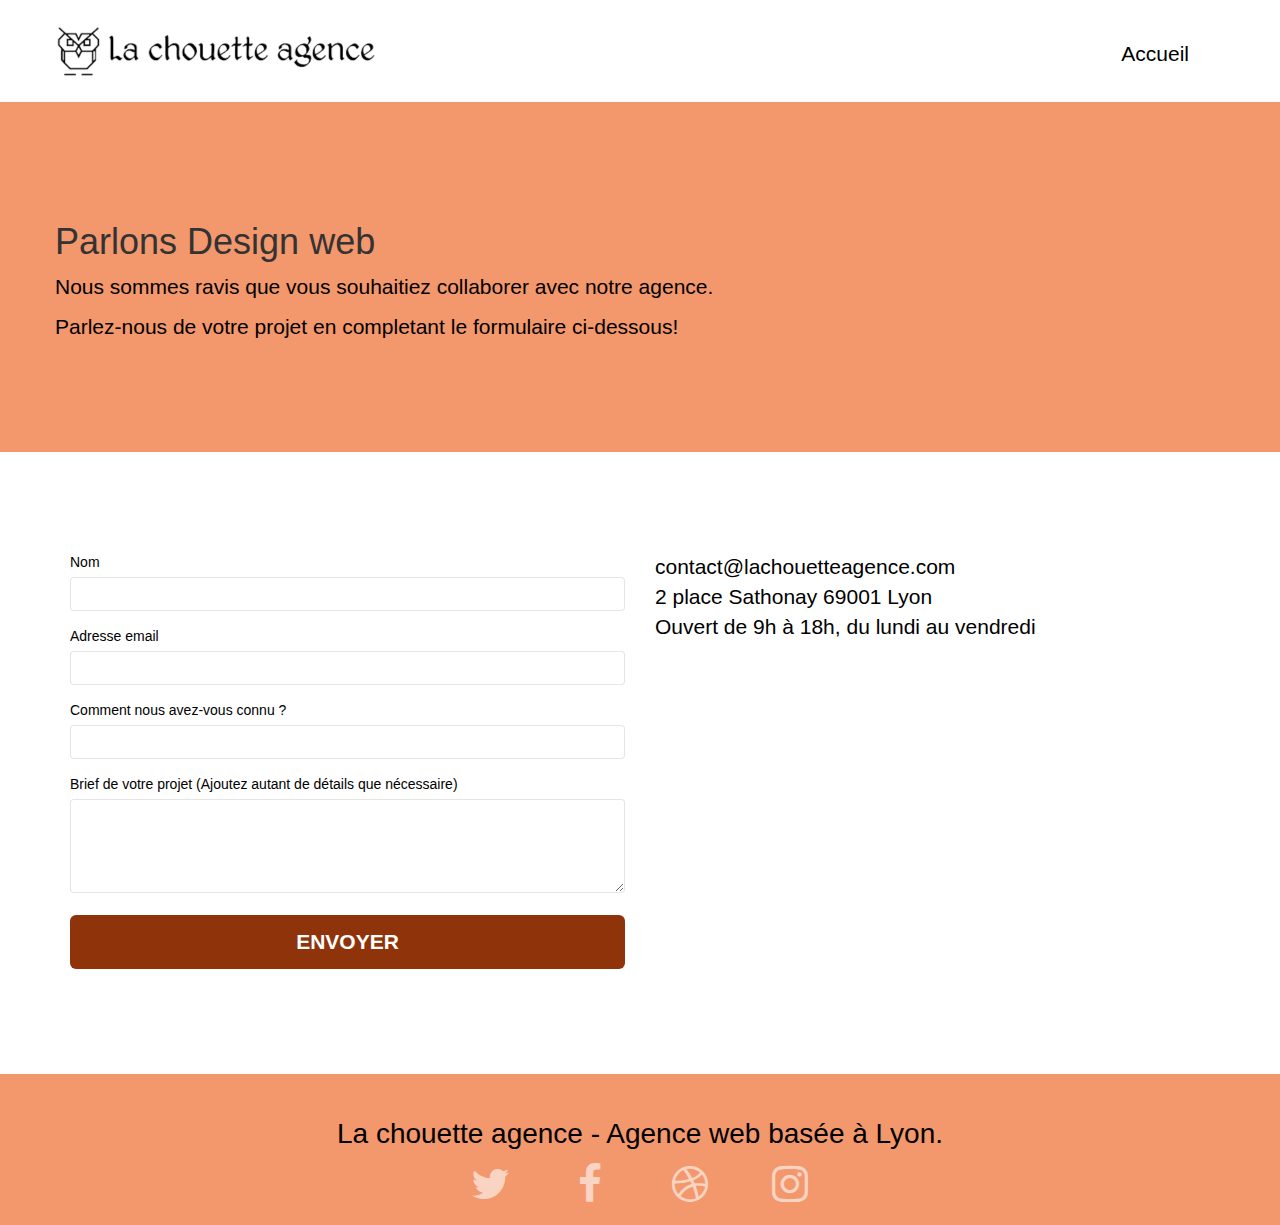
==== contact.html @ a46924e6 "probleme modal ne s'affiche pas" ====
<!doctype html>
<html lang="fr">
	<head>
		<meta charset="utf-8">
		<meta name="description" content="Page contact de la chouette agence">
		<meta name="viewport" content="width=device-width, initial-scale=1.0, viewport-fit=cover">
		<link rel="shortcut icon" type="image/png" href="favicon.jpg">		
		<link rel="stylesheet" type="text/css" href="./css/bootstrap.css">
		<link rel="stylesheet" type="text/css" href="style.css">
		<link rel="stylesheet" type="text/css" href="./css/font-awesome.css">
		<link rel="stylesheet" type="text/css" href="./css/et-line.css">
		<title>Contact</title>	
	<!-- Analytics -->	
	<!-- Analytics END -->	
	</head>
	<body>
	<!-- Principal conteneur -->
		<main class="page-container">
	<!-- bloc-0 -->
			<header class="bloc bgc-white l-bloc " id="bloc-0">
				<div class="container bloc-sm">
					<nav class="navbar row">
						<div class="navbar-header">
							<div class="logo_nav">
								<img class="logo_entete" src="img/la-chouette-agence.webp" alt="logo d'en-tête la chouette agence"/>
							</div>
							<button id="nav-toggle" type="button" class="ui-navbar-toggle navbar-toggle" data-toggle="collapse" data-target=".navbar-1">
								<span class="sr-only">Toggle navigation</span><span class="icon-bar"></span><span class="icon-bar"></span><span class="icon-bar"></span>
							</button>
						</div>
						<div class="collapse navbar-collapse navbar-1 special-dropdown-nav">
							<ul class="site-navigation nav navbar-nav">
								<li>
									<a href="index.html">Accueil</a>
								</li>
							</ul>
						</div>
						</div>
					</nav>
				</div>
			</header>
	<!-- bloc-0 END -->

	<!-- bloc-6 -->
			<div class="bloc bgc-atomic-tangerine" id="bloc-6">
				<div class="container bloc-lg">
					<h1>Parlons Design web</h1>
					<p>Nous sommes ravis que vous souhaitiez collaborer avec notre agence.</p>
					<p>Parlez-nous de votre projet en completant le formulaire ci-dessous!</p>
				</div>
			</div>
	<!-- bloc-6 END -->

	<!-- bloc-7 -->
			<div class="bloc bgc-white l-bloc" id="bloc-7">
				<div class="container bloc-lg">
					<div class="row">
						<div class="col-sm-6">
							<form id="form_1" novalidate success-msg="Your message has been sent." fail-msg="Sorry it seems that our mail server is not responding, Sorry for the inconvenience!">
								<div class="form-group">
									<label for="name">
										Nom
									</label>
									<input id="name" class="form-control" required />
								</div>
								<div class="form-group">
									<label for="email">
										Adresse email
									</label>
									<input id="email" class="form-control" type="email" required />
								</div>
								<div class="form-group">
									<label for="input_504">
										Comment nous avez-vous connu ?
									</label>
									<input class="form-control" type="text" required id="input_504" />
								</div>
								<div class="form-group">
									<label for="message">
										Brief de votre projet (Ajoutez autant de détails que nécessaire)<br>
									</label><textarea id="message" class="form-control" rows="4" cols="50" required></textarea>
								</div> 
								<button class="bloc-button btn btn-lg btn-block cta-hero btn-atomic-tangerine" type="submit">
									Envoyer
								</button>
							</form>
						</div>
						<div class="col-sm-6">
							<p>contact@lachouetteagence.com <br>
							2 place Sathonay 69001 Lyon <br>
							Ouvert de 9h à 18h, du lundi au vendredi</p>
						</div>
					</div>
				</div>
			</div>
	<!-- bloc-7 END -->
		</main>

	<!-- Footer - bloc-8 -->
	<div class="bloc bgc-atomic-tangerine d-bloc" id="bloc-8">
		<div class="container bloc-sm">
			<div class="row">
				<div class="col-sm-12">
					<h2 class="text-center ">
						La chouette agence - Agence web basée à Lyon.<br>
					</h2>
					<div class="row row-no-gutters social">
						<div class="col-sm-3">
							<div class="text-center">
								<a class="social" href="#" aria-label="twitter"><span class="fa fa-twitter icon-md fa-3x"></span></a>
							</div>
						</div>
						<div class="col-sm-3">
							<div class="text-center">
								<a class="social" href="#" aria-label="facebook"><span class="fa fa-facebook icon-md fa-3x"></span></a>
							</div>
						</div>
						<div class="col-sm-3">
							<div class="text-center">
								<a class="social" href="#" aria-label="dribbble"><span class="fa fa-dribbble icon-md fa-3x"></span></a>
							</div>
						</div>
						<div class="col-sm-3">
							<div class="text-center">
								<a class="social" href="#" aria-label="instagram"><span class="fa fa-instagram icon-md fa-3x"></span></a>
							</div>
						</div>
					</div>
				</div>
			</div>
		</div>
	</div>
	<!-- Footer - bloc-8 END -->

	</div>
	<!-- Principal conteneur END -->
	<script src="https://cdn.jsdelivr.net/npm/bootstrap@5.1.1/dist/js/bootstrap.bundle.min.js" integrity="sha384-/bQdsTh/da6pkI1MST/rWKFNjaCP5gBSY4sEBT38Q/9RBh9AH40zEOg7Hlq2THRZ" crossorigin="anonymous" defer></script>
	<script src="./js/blocs.js" defer></script>
	<script src="./js/jquery.touchSwipe.js" defer></script>
	<script src="./js/gmaps.js" defer></script>
	<script src="https://code.jquery.com/jquery-3.6.0.min.js"></script>
	</body>
</html>
---- style.css ----
body {
    margin: 0;
    padding: 0;
    background: #FFF;
    overflow-x: hidden;
    -webkit-font-smoothing: antialiased;
    -moz-osx-font-smoothing: grayscale;
}

a,
button {
    transition: all .3s ease-in-out;
    outline: none!important;
}

a:hover {
    text-decoration: none;
    cursor: pointer;
}

.bloc {
    width: 100%;
    clear: both;
    background-position: center;
    padding: 0 50px;
    -webkit-background-size: cover;
    -moz-background-size: cover;
    -o-background-size: cover;
    background-size: cover;
    background-attachment: fixed;
    position: relative;
}

.bloc .container {
    padding-left: 0;
    padding-right: 0;
}

.bloc-lg {
    padding: 100px 50px;
}

.bloc-md {
    padding: 50px;
}

.bloc-sm {
    padding: 20px 50px;
}

.bg-center,
.bg-l-edge,
.bg-r-edge,
.bg-t-edge,
.bg-b-edge,
.bg-tl-edge,
.bg-bl-edge,
.bg-tr-edge,
.bg-br-edge,
.bg-repeat {
    -webkit-background-size: cover!important;
    -moz-background-size: cover!important;
    -o-background-size: cover!important;
    background-size: cover!important;
}

.b-parallax {
    background-attachment: fixed;
}



.d-bloc .a-btn,
.d-bloc .navbar a,
.d-bloc .navbar-brand,
.d-bloc a .icon-sm,
.d-bloc a .icon-md,
.d-bloc a .icon-lg,
.d-bloc a .icon-xl,
.d-bloc h1 a,
.d-bloc h2 a,
.d-bloc h3 a,
.d-bloc h4 a,
.d-bloc h5 a,
.d-bloc h6 a,
.d-bloc p a {
    color: rgba(255, 255, 255, .6);
}

.d-bloc .a-btn:hover,
.d-bloc .navbar a:hover,
.d-bloc .navbar-brand:hover,
.d-bloc a:hover .icon-sm,
.d-bloc a:hover .icon-md,
.d-bloc a:hover .icon-lg,
.d-bloc a:hover .icon-xl,
.d-bloc h1 a:hover,
.d-bloc h2 a:hover,
.d-bloc h3 a:hover,
.d-bloc h4 a:hover,
.d-bloc h5 a:hover,
.d-bloc h6 a:hover,
.d-bloc p a:hover {
    color: rgba(255, 255, 255, 1);
}

.d-bloc .navbar-toggle .icon-bar {
    background: rgba(255, 255, 255, 1);
}

.d-bloc .btn-wire,
.d-bloc .btn-wire:hover {
    color: rgba(255, 255, 255, 1);
    border-color: rgba(255, 255, 255, 1);
}

.d-bloc .panel {
    color: rgba(0, 0, 0);
}

.d-bloc .panel button:hover {
    color: rgba(0, 0, 0, .7);
}

.d-bloc .panel icon {
    border-color: rgba(0, 0, 0);
}

.d-bloc .panel .divider-h span {
    border-color: rgba(0, 0, 0, .1);
}

.d-bloc .panel .a-btn {
    color: rgba(0, 0, 0);
}

.d-bloc .panel .a-btn:hover {
    color: rgba(0, 0, 0, 1);
}

.d-bloc .panel .btn-wire,
.d-bloc .panel .btn-wire:hover {
    color: rgba(0, 0, 0);
    border-color: rgba(0, 0, 0);
}

.d-bloc .panel,
.l-bloc {
    color: rgba(0, 0, 0);
}

.d-bloc .panel button:hover,
.l-bloc button:hover {
    color: rgba(0, 0, 0, .7);
}

.l-bloc .icon-round,
.l-bloc .icon-square,
.l-bloc .icon-rounded,
.l-bloc .icon-semi-rounded-a,
.l-bloc .icon-semi-rounded-b {
    border-color: rgba(0, 0, 0);
}

.d-bloc .panel .divider-h span,
.l-bloc .divider-h span {
    border-color: rgba(0, 0, 0);
}

.d-bloc .panel .a-btn,
.l-bloc .a-btn,
.l-bloc .navbar a,
.l-bloc .navbar-brand,
.l-bloc a .icon-sm,
.l-bloc a .icon-md,
.l-bloc a .icon-lg,
.l-bloc a .icon-xl,
.l-bloc h1 a,
.l-bloc h2 a,
.l-bloc h3 a,
.l-bloc h4 a,
.l-bloc h5 a,
.l-bloc h6 a,
.l-bloc p a {
    color: rgba(0, 0, 0);
}

.d-bloc .panel .a-btn:hover,
.l-bloc .a-btn:hover,
.l-bloc .navbar a:hover,
.l-bloc .navbar-brand:hover,
.l-bloc a:hover .icon-sm,
.l-bloc a:hover .icon-md,
.l-bloc a:hover .icon-lg,
.l-bloc a:hover .icon-xl,
.l-bloc h1 a:hover,
.l-bloc h2 a:hover,
.l-bloc h3 a:hover,
.l-bloc h4 a:hover,
.l-bloc h5 a:hover,
.l-bloc h6 a:hover,
.l-bloc p a:hover {
    color: rgba(0, 0, 0, 1);
}

.l-bloc .navbar-toggle .icon-bar {
    color: rgba(0, 0, 0);
}



.voffset {
    margin-top: 30px;
}

.voffset-lg {
    margin-top: 80px;
}

.row-no-gutters {
    margin-right: 0;
    margin-left: 0;
}



#bloc-1-hero h1 {
    font-size: 3em;
}

.navbar {
    margin-bottom: 0;
    z-index: 1;
}

.navbar-brand {
    height: auto;
    padding: 3px 15px;
    font-size: 25px;
    font-weight: normal;
    font-weight: 600;
}

.navbar-brand img {
    max-height: 200px;
}

.navbar-brand img[src$=svg] {
    min-width: 100px;
}

.nav-center .navbar-brand img {
    margin: 0;
}

.navbar .nav {
    padding-top: 2px;
    float: right;
    z-index: 1;
}

.nav > li {
    float: left;
    margin-top: 4px;
    font-size: 1.5em;
}

.navbar-nav .open .dropdown-menu > li > a {
    text-align: inherit;
}

.nav > li a:hover,
.nav > li a:focus {
    background: transparent;
}

.navbar-toggle {
    margin: 10px 10px 0 0;
    border: 0px;
}

.navbar-toggle:hover {
    background: transparent!important;
}

.navbar-toggle .icon-bar {
    background-color: rgba(0, 0, 0, .5);
    width: 26px;
}

.nav-invert .navbar .nav {
    float: left;
}

.nav-invert .navbar-header,
.nav-invert .navbar-brand {
    float: right;
    position: relative;
    z-index: 2;
}

@media (min-width: 768px) {
    .site-navigation {
        position: absolute;
        top: 50%;
        right: 20px;
        transform: translate(0, -50%);
        -webkit-transform: translateY(-50%);
    }
    .nav > li .dropdown-menu a,
    .nav > li .dropdown-menu a:hover {
        color: #484848;
    }
    .nav-invert .site-navigation {
        left: 0;
        right: 0;
    }
    .nav-center {
        text-align: center;
    }
    .nav-center .navbar-header {
        width: 100%;
    }
    .nav-center .navbar-header,
    .nav-center .navbar-brand,
    .nav-center .nav > li {
        float: none;
        display: inline-block;
    }
    .nav-center .site-navigation {
        position: relative;
        width: 100%;
        right: 0;
        margin-right: 0px;
        margin-top: 20px;
    }
    .nav-center.mini-nav .navbar-toggle {
        float: none;
        margin: 10px auto 0;
    }
}

.nav > li > .dropdown a {
    background: none!important;
    display: block;
    padding: 14px 15px;
}

nav .caret {
    margin: 0 5px;
}

.dropdown-menu .dropdown-menu {
    top: -8px;
    left: 100%;
}

.dropdown-menu .dropmenu-flow-right {
    top: 100%;
    left: 0;
    margin-left: -1px;
    border-top-left-radius: 0;
    border-top-right-radius: 0;
}

.dropdown-menu .dropdown span {
    border: 4px solid black;
    border-top-color: transparent;
    border-right-color: transparent;
    border-bottom-color: transparent;
    margin: 6px -5px 0 0!important;
    float: right;
}

.mg-md {
    margin-top: 10px;
    margin-bottom: 20px;
}

.mg-lg {
    margin-top: 10px;
    margin-bottom: 40px;
}

.btn {
    margin: 0 5px 5px 0;
}

.btn.pull-right {
    margin: 0 0 5px 5px;
}

.btn-d,
.btn-d:hover,
.btn-d:focus {
    color: #FFF;
    background: rgba(0, 0, 0, .3);
}

button {
    outline: none!important;
}

.btn-rd {
    border-radius: 40px;
}

.btn-clean {
    border: 1px solid rgba(0, 0, 0, .08);
    border-bottom-color: rgba(0, 0, 0, .1);
    text-shadow: 0 1px 0 rgba(0, 0, 1, .1);
    box-shadow: 0 1px 3px rgba(0, 0, 1, .25), inset 0 1px 0 0 rgba(255, 255, 255, .15);
}



.icon-lg {
    font-size: 60px!important;
}

.sm-shadow {
    text-shadow: 0 1px 2px rgba(0, 0, 0, .3);
}

.panel-sq,
.panel-sq .panel-heading,
.panel-sq .panel-footer {
    border-radius: 0;
}

.panel-rd {
    border-radius: 30px;
}

.panel-rd .panel-heading {
    border-radius: 29px 29px 0 0;
}

.panel-rd .panel-footer {
    border-radius: 0 0 29px 29px;
}

.form-control {
    border-color: rgba(0, 0, 0, .1);
    box-shadow: none;
}

.scrollToTop {
    width: 40px;
    height: 40px;
    position: fixed;
    bottom: 20px;
    right: 20px;
    opacity: 0;
    z-index: 500;
    transition: all .3s ease-in-out;
}

.scrollToTop span {
    margin-top: 6px;
}

.showScrollTop {
    font-size: 14px;
    opacity: 1;
}

a[data-lightbox] {
    position: relative;
    display: block;
    text-align: center;
}

a[data-lightbox]:hover::before {
    content: "+";
    font-family: "HelveticaNeue-Light", "Helvetica Neue Light", "Helvetica Neue", Helvetica, Arial;
    font-size: 32px;
    width: 50px;
    height: 50px;
    margin-left: -25px;
    border-radius: 50%;
    background: rgba(0, 0, 0, .6);
    color: #FFF;
    font-weight: 100;
    z-index: 1;
    position: absolute;
    top: 50%;
    transform: translateY(-50%);
    -webkit-transform: translateY(-50%);
}

a[data-lightbox]:hover img {
    opacity: 0.6;
    -webkit-animation-fill-mode: none;
    animation-fill-mode: none;
}

#lightbox-modal {
    display: flex;
    align-items: center;
}

#lightbox-modal .modal-dialog {
    width: 90%;
    max-width: 900px;
    margin: 0 auto 0;
}

#lightbox-modal .modal-dialog img {
    max-height: 90vh;
    margin: 0 auto;
}

.lightbox-caption {
    padding: 20px;
    color: #FFF;
    background: rgba(0, 0, 0, .5);
    position: absolute;
    left: 15px;
    right: 15px;
    bottom: 5px;
}

.close-lightbox {
    color: #FFF;
    font-size: 30px;
    position: absolute;
    top: 20px;
    right: 20px;
    z-index: 20;
    background: rgba(0, 0, 0, .5);
    border: none;
    line-height: 30px;
    padding: 0 9px 5px;
    opacity: 0.3;
}

.close-lightbox:hover,
.next-lightbox:hover,
.prev-lightbox:hover {
    opacity: 1.0;
    color: #FFF;
}

.next-lightbox,
.prev-lightbox {
    font-size: 20px;
    color: rgba(255, 255, 255, .9);
    background: rgba(0, 0, 0, .5);
    transition: all .2s ease-in-out;
    position: absolute;
    top: 45%;
    z-index: 1;
    opacity: 0.4;
}

.next-lightbox {
    padding: 6px 8px 1px 13px;
    right: 25px;
}

.prev-lightbox {
    padding: 6px 13px 1px 10px;
    left: 25px;
}

.snapshot-lb .modal-body {
    padding-bottom: 45px;
}

.snapshot-lb .lightbox-caption {
    padding: 0;
    color: rgba(0, 0, 0, .5);
    background: none;
}

h1,
h2,
h3,
h4,
h5,
h6,
p,
label,
.btn,
a {
    font-family: "helvetica";
    font-weight: 400;
    color: #000000!important;
}

.container {
    max-width: 100%;
}

.hero-bloc-text {
    font-size: 38px;
}

.hero-bloc-text-sub {
    font-size: 36px;
}

.statement-bloc-text {
    line-height: 26px;
    font-style: italic;
    font-size: 20px;
    text-align: center;
    font-weight: lighter;

    margin: auto auto auto auto;
}

p {
    font-size: 1.5em;
}

.tight-width-whitespace {
    max-width: 600px;
    margin: auto auto auto auto;
}

.h1 {
    font-size: 3em;
    font-family: "helvetica";
}

.cta-hero {
    margin-top: 22px;
    color: #FFFFFF!important;
    text-transform: uppercase;
    padding: 12px 28px 12px 28px;
    font-size: 1.5em;
    font-weight: 700;
}

.social {
    max-width: 400px;
    margin: auto auto auto auto;
}

h2 {
    font-size: 2em;
    line-height: 1.4em;
}

h3 {
    font-size: 1.7em;
    text-transform: uppercase;
    font-weight: 700;
    color: #333333!important;
}

.med-width-whitespace {
    max-width: 800px;
    margin: auto auto auto auto;
    box-shadow: 0px 0px 0px #000000;
}

h1 {
    color: #333333!important;
}

h4 {
    color: #333333!important;
}

.icons {
    margin-bottom: 14px;
    margin-top: 24px;
}

.white {
    color: #FFFFFF!important;
}

.portfolio-thumb {
    margin-bottom: 24px;
}

.portfolio-row {
    margin-bottom: 44px;
    margin-top: 50px;
}

.avatar {
    box-shadow: 0px 4px 9px rgba(0, 0, 0, 0.3);
}

.black-background {
    background-color: #161d31ab;
    padding: 40px 40px 40px 40px;
}

.bold-link {
    font-weight: 900;
    text-decoration: underline!important;
}

.bgc-white {
    background-color: #FFFFFF;
}

.bgc-dark-slate-blue {
    background-color: #364577;
}

.bgc-atomic-tangerine {
    background-color: #F3976C;
}

.tc-white {
    color: #F3976C!important;
}

.btn-atomic-tangerine {
    background: #8F340A;
    color: #FFFFFF!important;
}

.btn-atomic-tangerine:hover {
    background: #c27956!important;
    color: #FFFFFF!important;
}

.ltc-white {
    color: #FFFFFF!important;
}

.ltc-white:hover {
    color: #cccccc!important;
}

.ltc-atomic-tangerine {
    color: #F3976C!important;
}

.ltc-atomic-tangerine:hover {
    color: #c27956!important;
}

.icon-dark-slate-blue {
    color: #364577!important;
    border-color: #364577!important;
}

.bg-banniere {
    background-image: url("img/banniere.webp");
}

.bg-presentation {
    background-image: url("img/presentation.webp");
}

@media (max-width: 1024px) {
    .bloc {
        padding-left: 20px;
        padding-right: 20px;
    }
    .bloc.full-width-bloc,
    .bloc-tile-2.full-width-bloc .container,
    .bloc-tile-3.full-width-bloc .container,
    .bloc-tile-4.full-width-bloc .container {
        padding-left: 0;
        padding-right: 0;
    }
}

@media (max-width: 992px) and (min-width: 768px) {
    .navbar .nav {
        max-width: 80%
    }
    .nav-center.navbar .nav {
        max-width: 100%
    }
}

@media only screen and (min-width: 768px) and (max-width: 1024px) and (orientation: landscape) {
    .b-parallax {
        background-attachment: fixed;
    }
}

@media only screen and (min-width: 1024px) and (max-width: 1366px) and (-webkit-min-device-pixel-ratio: 1.5) {
    .b-parallax {
        background-attachment: fixed;
    }
}

@media (max-width: 991px) {
    .container {
        width: 100%;
    }
    .b-parallax {
        background-attachment: fixed;
    }

    .bloc-group,
    .bloc-group .bloc {
        display: block;
        width: 100%;
    }
    .bloc-fill-screen .fill-bloc-top-edge,
    .bloc-fill-screen .fill-bloc-bottom-edge {
        padding: 0 0;
    }
}

@media (max-width: 767px) {
    .page-container {
        overflow-x: hidden;
        position: relative;
    }
    h1,
    h2,
    h3,
    h4,
    h5,
    h6,
    p,
    #disqus_thread {
        padding-left: 10px!important;
        padding-right: 10px!important;
    }
    .b-parallax {
        background-attachment: scroll;
    }
    .navbar .nav {
        padding-top: 0;
        border-top: 1px solid rgba(0, 0, 0, .2);
        float: none!important;
    }
    .navbar.row {
        margin-left: 0;
        margin-right: 0;
    }
    .site-navigation {
        position: inherit;
        transform: none;
        -webkit-transform: none;
        -ms-transform: none;
    }
    .nav > li {
        margin-top: 0;
        border-bottom: 1px solid rgba(0, 0, 0, .1);
        background: rgba(0, 0, 0, .05);
        text-align: left;
        padding-left: 15px;
        width: 100%;
    }
    .nav > li:hover {
        background: rgba(0, 0, 0, .08);
    }
    .dropdown .dropdown a .caret {
        float: none;
        margin: 5px 0 0 10px!important;
        border: 4px solid black;
        border-bottom-color: transparent;
        border-right-color: transparent;
        border-left-color: transparent;
    }
    #hero-bloc .navbar .nav {
        background: rgba(0, 0, 0, .8);
    }
    #hero-bloc .navbar .nav a {
        color: rgba(255, 255, 255, .6);
    }

    .navbar-collapse {
        padding: 0;
        overflow-x: hidden;
        -webkit-box-shadow: none;
        box-shadow: none;
    }
    .navbar-brand img {
        max-height: 40px;
        width: auto;
    }
    .nav-invert .navbar-header {
        float: none;
        width: 100%;
    }
    .nav-invert .navbar-toggle {
        float: left;
    }
    .bloc {
        padding-left: 0;
        padding-right: 0;
    }
    .bloc-xxl,
    .bloc-xl,
    .bloc-lg {
        padding: 40px 0;
    }
    .bloc-sm,
    .bloc-md {
        padding-left: 0;
        padding-right: 0;
    }
    .bloc-tile-2 .container,
    .bloc-tile-3 .container,
    .bloc-tile-4 .container,
    .bloc-fill-screen .fill-bloc-top-edge,
    .bloc-fill-screen .fill-bloc-bottom-edge {
        padding-left: 0;
        padding-right: 0;
    }
    .a-block {
        padding: 0 10px;
    }
    .btn-dwn {
        display: none;
    }
    .voffset {
        margin-top: 5px;
    }
    .voffset-md {
        margin-top: 20px;
    }
    .voffset-lg {
        margin-top: 30px;
    }
    form {
        padding: 5px;
    }
    .close-lightbox {
        display: inline-block;
    }
    .blocsapp-device-iphone5 {
        background-size: 216px 425px;
        padding-top: 60px;
        width: 216px;
        height: 425px;
    }
    .blocsapp-device-iphone5 img {
        width: 180px;
        height: 320px;
    }
}

@media (max-width: 400px) {
    .bloc {
        padding-left: 0;
        padding-right: 0;
    }
}

@media (max-width: 767px) {
    .bloc-mob-center-text {
        text-align: center;
    }
}

/*mes ajouts */

.commentaire{
    font-style: italic;
    font-weight: bold;
    font-size: 1.4em;
}

.client{
    font-size: 1.4em;
}
.partner{
    text-decoration: none;
    font-size: 1.3em !important;
    margin-bottom: 40px !important;
}
.list_partner{
    list-style: none;
    margin-right: 30px;
}
ul{
    display: flex;
    flex-flow: row wrap;
}
.partenaires{
    display: flex;
    flex-flow: column;
    align-items: center;
}
.logo_nav{
    width: clamp(320px, 10vw, 640px);
}
.logo_entete{
    width: 100%;
}
.navbar-header{
    display: flex;
    flex-flow: row nowrap;
    justify-content: space-between;
}
---- css/et-line.css ----
@font-face{font-family:et-line;src:url(../fonts/et-line.eot);src:url(../fonts/et-line.eot?#iefix) format('embedded-opentype'),url(../fonts/et-line.woff) format('woff'),url(../fonts/et-line.ttf) format('truetype'),url(../fonts/et-line.svg#et-line) format('svg');font-weight:400;font-style:normal; font-display: swap;}.et-icon-browser,.et-icon-edit,.et-icon-presentation{font-family:et-line;font-style:normal;font-weight:400;font-variant:normal;text-transform:none;line-height:1;-webkit-font-smoothing:antialiased;-moz-osx-font-smoothing:grayscale;display:inline-block}.et-icon-browser:before{content:"\e00c"}.et-icon-presentation:before{content:"\e00e"}.et-icon-edit:before{content:"\e01c"}
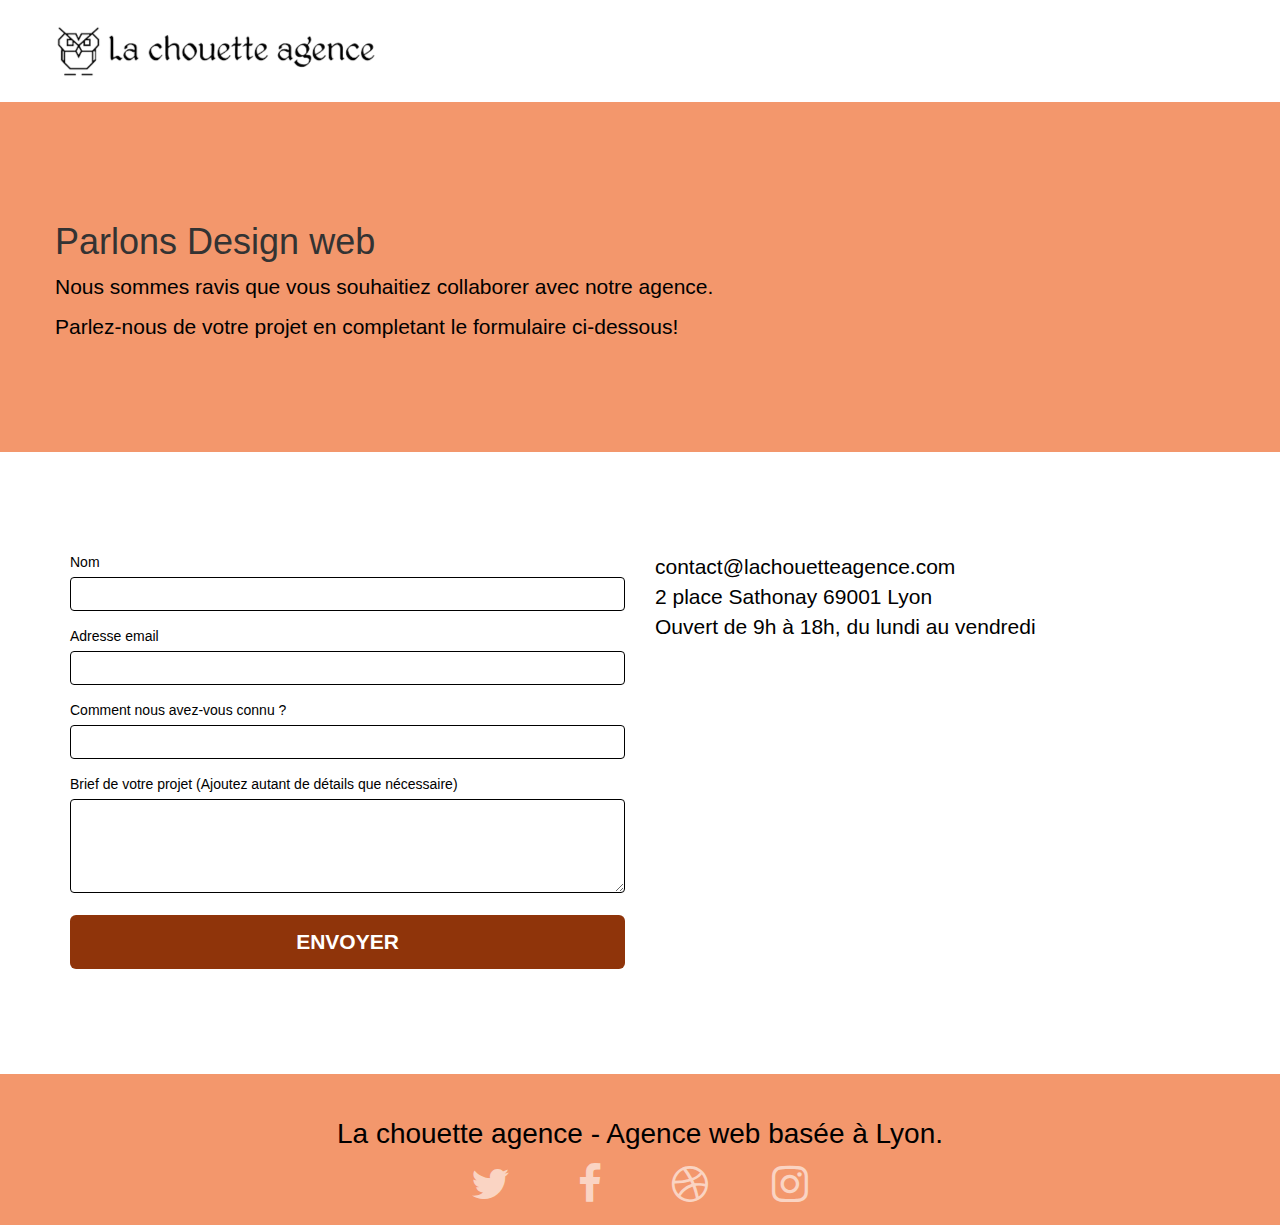
==== commit 41017712: "minifivation de tout css" ====
--- a/contact.html
+++ b/contact.html
@@ -1,143 +1,131 @@
 <!doctype html>
-<html lang="fr">
-	<head>
-		<meta charset="utf-8">
-		<meta name="description" content="Page contact de la chouette agence">
-		<meta name="viewport" content="width=device-width, initial-scale=1.0, viewport-fit=cover">
-		<link rel="shortcut icon" type="image/png" href="favicon.jpg">		
-		<link rel="stylesheet" type="text/css" href="./css/bootstrap.css">
-		<link rel="stylesheet" type="text/css" href="style.css">
-		<link rel="stylesheet" type="text/css" href="./css/font-awesome.css">
-		<link rel="stylesheet" type="text/css" href="./css/et-line.css">
-		<title>Contact</title>	
-	<!-- Analytics -->	
-	<!-- Analytics END -->	
-	</head>
-	<body>
-	<!-- Principal conteneur -->
-		<main class="page-container">
-	<!-- bloc-0 -->
-			<header class="bloc bgc-white l-bloc " id="bloc-0">
-				<div class="container bloc-sm">
-					<nav class="navbar row">
-						<div class="navbar-header">
-							<div class="logo_nav">
-								<img class="logo_entete" src="img/la-chouette-agence.webp" alt="logo d'en-tête la chouette agence"/>
+	<html lang="fr">
+		<head>
+			<meta charset="utf-8">
+			<meta name="description" content="Page contact de la chouette agence">
+			<meta name="viewport" content="width=device-width, initial-scale=1.0, viewport-fit=cover">
+			<link rel="shortcut icon" type="image/png" href="favicon.jpg">		
+			<link rel="stylesheet" type="text/css" href="./css/bootstrap.css">
+			<link rel="stylesheet" type="text/css" href="style.css">
+			<link rel="stylesheet" type="text/css" href="./css/font-awesome.css">
+			<link rel="stylesheet" type="text/css" href="./css/et-line.css">
+			<title>Contact</title>	
+		<!-- Analytics -->	
+		<!-- Analytics END -->	
+		</head>
+		<body>
+		<!-- Principal conteneur -->
+			<main class="page-container">
+		<!-- bloc-0 -->
+				<header class="bloc bgc-white l-bloc " id="bloc-0">
+					<div class="container bloc-sm">
+						<nav class="navbar row">
+							<div class="navbar-header">
+								<div class="logo_nav">
+									<a href="index.html" tabindex="0"><img class="logo_entete" src="img/la-chouette-agence.webp" alt="logo d'en-tête la chouette agence"/></a>
+								</div>
 							</div>
-							<button id="nav-toggle" type="button" class="ui-navbar-toggle navbar-toggle" data-toggle="collapse" data-target=".navbar-1">
-								<span class="sr-only">Toggle navigation</span><span class="icon-bar"></span><span class="icon-bar"></span><span class="icon-bar"></span>
-							</button>
-						</div>
-						<div class="collapse navbar-collapse navbar-1 special-dropdown-nav">
-							<ul class="site-navigation nav navbar-nav">
-								<li>
-									<a href="index.html">Accueil</a>
-								</li>
-							</ul>
-						</div>
-						</div>
-					</nav>
+						</nav>
+					</div>
+				</header>
+		<!-- bloc-0 END -->
+
+		<!-- bloc-6 -->
+				<div class="bloc bgc-atomic-tangerine" id="bloc-6">
+					<div class="container bloc-lg">
+						<h1 tabindex="0">Parlons Design web</h1>
+						<p tabindex="0">Nous sommes ravis que vous souhaitiez collaborer avec notre agence.</p>
+						<p tabindex="0">Parlez-nous de votre projet en completant le formulaire ci-dessous!</p>
+					</div>
 				</div>
-			</header>
-	<!-- bloc-0 END -->
+		<!-- bloc-6 END -->
 
-	<!-- bloc-6 -->
-			<div class="bloc bgc-atomic-tangerine" id="bloc-6">
-				<div class="container bloc-lg">
-					<h1>Parlons Design web</h1>
-					<p>Nous sommes ravis que vous souhaitiez collaborer avec notre agence.</p>
-					<p>Parlez-nous de votre projet en completant le formulaire ci-dessous!</p>
-				</div>
-			</div>
-	<!-- bloc-6 END -->
-
-	<!-- bloc-7 -->
-			<div class="bloc bgc-white l-bloc" id="bloc-7">
-				<div class="container bloc-lg">
-					<div class="row">
-						<div class="col-sm-6">
-							<form id="form_1" novalidate success-msg="Your message has been sent." fail-msg="Sorry it seems that our mail server is not responding, Sorry for the inconvenience!">
-								<div class="form-group">
-									<label for="name">
-										Nom
-									</label>
-									<input id="name" class="form-control" required />
-								</div>
-								<div class="form-group">
-									<label for="email">
-										Adresse email
-									</label>
-									<input id="email" class="form-control" type="email" required />
-								</div>
-								<div class="form-group">
-									<label for="input_504">
-										Comment nous avez-vous connu ?
-									</label>
-									<input class="form-control" type="text" required id="input_504" />
-								</div>
-								<div class="form-group">
-									<label for="message">
-										Brief de votre projet (Ajoutez autant de détails que nécessaire)<br>
-									</label><textarea id="message" class="form-control" rows="4" cols="50" required></textarea>
-								</div> 
-								<button class="bloc-button btn btn-lg btn-block cta-hero btn-atomic-tangerine" type="submit">
-									Envoyer
-								</button>
-							</form>
-						</div>
-						<div class="col-sm-6">
-							<p>contact@lachouetteagence.com <br>
-							2 place Sathonay 69001 Lyon <br>
-							Ouvert de 9h à 18h, du lundi au vendredi</p>
+		<!-- bloc-7 -->
+				<div class="bloc bgc-white l-bloc" id="bloc-7">
+					<div class="container bloc-lg">
+						<div class="row">
+							<div class="col-sm-6">
+								<form id="form_1">
+									<div class="form-group" tabindex="0">
+										<label for="name" tabindex="0">
+											Nom
+										</label>
+										<input id="name" class="form-control" required  tabindex="0"/>
+									</div>
+									<div class="form-group" tabindex="0">
+										<label for="email" tabindex="0">
+											Adresse email
+										</label>
+										<input id="email" class="form-control" type="email" required tabindex="0"/>
+									</div>
+									<div class="form-group" tabindex="0">
+										<label for="input_504" tabindex="0">
+											Comment nous avez-vous connu ?
+										</label>
+										<input class="form-control" type="text" required id="input_504" tabindex="0"/>
+									</div>
+									<div class="form-group" tabindex="0">
+										<label for="message" tabindex="0">
+											Brief de votre projet (Ajoutez autant de détails que nécessaire)<br>
+										</label>
+										<textarea id="message" class="form-control" rows="4" cols="50" required tabindex="0"></textarea>
+									</div> 
+									<button class="bloc-button btn btn-lg btn-block cta-hero btn-atomic-tangerine" type="submit" tabindex="0">
+										Envoyer
+									</button>
+								</form>
+							</div>
+							<div class="col-sm-6">
+								<p tabindex="0">contact@lachouetteagence.com <br>
+								2 place Sathonay 69001 Lyon <br>
+								Ouvert de 9h à 18h, du lundi au vendredi</p>
+							</div>
 						</div>
 					</div>
 				</div>
-			</div>
-	<!-- bloc-7 END -->
-		</main>
+			</main>
+			<!-- bloc-7 END -->
 
-	<!-- Footer - bloc-8 -->
-	<div class="bloc bgc-atomic-tangerine d-bloc" id="bloc-8">
-		<div class="container bloc-sm">
-			<div class="row">
-				<div class="col-sm-12">
-					<h2 class="text-center ">
-						La chouette agence - Agence web basée à Lyon.<br>
-					</h2>
-					<div class="row row-no-gutters social">
-						<div class="col-sm-3">
-							<div class="text-center">
-								<a class="social" href="#" aria-label="twitter"><span class="fa fa-twitter icon-md fa-3x"></span></a>
-							</div>
-						</div>
-						<div class="col-sm-3">
-							<div class="text-center">
-								<a class="social" href="#" aria-label="facebook"><span class="fa fa-facebook icon-md fa-3x"></span></a>
-							</div>
-						</div>
-						<div class="col-sm-3">
-							<div class="text-center">
-								<a class="social" href="#" aria-label="dribbble"><span class="fa fa-dribbble icon-md fa-3x"></span></a>
-							</div>
-						</div>
-						<div class="col-sm-3">
-							<div class="text-center">
-								<a class="social" href="#" aria-label="instagram"><span class="fa fa-instagram icon-md fa-3x"></span></a>
+		<!-- Footer - bloc-8 -->
+			<div class="bloc bgc-atomic-tangerine d-bloc" id="bloc-8">
+				<div class="container bloc-sm">
+					<div class="row">
+						<div class="col-sm-12">
+							<h2 class="text-center " tabindex="0">
+								La chouette agence - Agence web basée à Lyon.<br>
+							</h2>
+							<div class="row row-no-gutters social">
+								<div class="col-sm-3">
+									<div class="text-center">
+										<a class="social" href="#" aria-label="twitter" tabindex="0"><span class="fa fa-twitter icon-md fa-3x"></span></a>
+									</div>
+								</div>
+								<div class="col-sm-3">
+									<div class="text-center">
+										<a class="social" href="#" aria-label="facebook" tabindex="0"><span class="fa fa-facebook icon-md fa-3x"></span></a>
+									</div>
+								</div>
+								<div class="col-sm-3">
+									<div class="text-center">
+										<a class="social" href="#" aria-label="dribbble" tabindex="0"><span class="fa fa-dribbble icon-md fa-3x"></span></a>
+									</div>
+								</div>
+								<div class="col-sm-3">
+									<div class="text-center">
+										<a class="social" href="#" aria-label="instagram" tabindex="0"><span class="fa fa-instagram icon-md fa-3x"></span></a>
+									</div>
+								</div>
 							</div>
 						</div>
 					</div>
 				</div>
 			</div>
-		</div>
-	</div>
-	<!-- Footer - bloc-8 END -->
-
-	</div>
-	<!-- Principal conteneur END -->
-	<script src="https://cdn.jsdelivr.net/npm/bootstrap@5.1.1/dist/js/bootstrap.bundle.min.js" integrity="sha384-/bQdsTh/da6pkI1MST/rWKFNjaCP5gBSY4sEBT38Q/9RBh9AH40zEOg7Hlq2THRZ" crossorigin="anonymous" defer></script>
-	<script src="./js/blocs.js" defer></script>
-	<script src="./js/jquery.touchSwipe.js" defer></script>
-	<script src="./js/gmaps.js" defer></script>
-	<script src="https://code.jquery.com/jquery-3.6.0.min.js"></script>
-	</body>
-</html>
+		<!-- Footer - bloc-8 END -->
+		<!-- Principal conteneur END -->
+		<script src="https://cdn.jsdelivr.net/npm/bootstrap@5.1.1/dist/js/bootstrap.bundle.min.js" integrity="sha384-/bQdsTh/da6pkI1MST/rWKFNjaCP5gBSY4sEBT38Q/9RBh9AH40zEOg7Hlq2THRZ" crossorigin="anonymous" defer></script>
+		<script src="./js/blocs.js" defer></script>
+		<script src="./js/jquery.touchSwipe.js" defer></script>
+		<script src="./js/gmaps.js" defer></script>
+		<script src="https://code.jquery.com/jquery-3.6.0.min.js"></script>
+		</body>
+	</html>
--- a/style.css
+++ b/style.css
@@ -1,993 +1 @@
-body {
-    margin: 0;
-    padding: 0;
-    background: #FFF;
-    overflow-x: hidden;
-    -webkit-font-smoothing: antialiased;
-    -moz-osx-font-smoothing: grayscale;
-}
-
-a,
-button {
-    transition: all .3s ease-in-out;
-    outline: none!important;
-}
-
-a:hover {
-    text-decoration: none;
-    cursor: pointer;
-}
-
-.bloc {
-    width: 100%;
-    clear: both;
-    background-position: center;
-    padding: 0 50px;
-    -webkit-background-size: cover;
-    -moz-background-size: cover;
-    -o-background-size: cover;
-    background-size: cover;
-    background-attachment: fixed;
-    position: relative;
-}
-
-.bloc .container {
-    padding-left: 0;
-    padding-right: 0;
-}
-
-.bloc-lg {
-    padding: 100px 50px;
-}
-
-.bloc-md {
-    padding: 50px;
-}
-
-.bloc-sm {
-    padding: 20px 50px;
-}
-
-.bg-center,
-.bg-l-edge,
-.bg-r-edge,
-.bg-t-edge,
-.bg-b-edge,
-.bg-tl-edge,
-.bg-bl-edge,
-.bg-tr-edge,
-.bg-br-edge,
-.bg-repeat {
-    -webkit-background-size: cover!important;
-    -moz-background-size: cover!important;
-    -o-background-size: cover!important;
-    background-size: cover!important;
-}
-
-.b-parallax {
-    background-attachment: fixed;
-}
-
-
-
-.d-bloc .a-btn,
-.d-bloc .navbar a,
-.d-bloc .navbar-brand,
-.d-bloc a .icon-sm,
-.d-bloc a .icon-md,
-.d-bloc a .icon-lg,
-.d-bloc a .icon-xl,
-.d-bloc h1 a,
-.d-bloc h2 a,
-.d-bloc h3 a,
-.d-bloc h4 a,
-.d-bloc h5 a,
-.d-bloc h6 a,
-.d-bloc p a {
-    color: rgba(255, 255, 255, .6);
-}
-
-.d-bloc .a-btn:hover,
-.d-bloc .navbar a:hover,
-.d-bloc .navbar-brand:hover,
-.d-bloc a:hover .icon-sm,
-.d-bloc a:hover .icon-md,
-.d-bloc a:hover .icon-lg,
-.d-bloc a:hover .icon-xl,
-.d-bloc h1 a:hover,
-.d-bloc h2 a:hover,
-.d-bloc h3 a:hover,
-.d-bloc h4 a:hover,
-.d-bloc h5 a:hover,
-.d-bloc h6 a:hover,
-.d-bloc p a:hover {
-    color: rgba(255, 255, 255, 1);
-}
-
-.d-bloc .navbar-toggle .icon-bar {
-    background: rgba(255, 255, 255, 1);
-}
-
-.d-bloc .btn-wire,
-.d-bloc .btn-wire:hover {
-    color: rgba(255, 255, 255, 1);
-    border-color: rgba(255, 255, 255, 1);
-}
-
-.d-bloc .panel {
-    color: rgba(0, 0, 0);
-}
-
-.d-bloc .panel button:hover {
-    color: rgba(0, 0, 0, .7);
-}
-
-.d-bloc .panel icon {
-    border-color: rgba(0, 0, 0);
-}
-
-.d-bloc .panel .divider-h span {
-    border-color: rgba(0, 0, 0, .1);
-}
-
-.d-bloc .panel .a-btn {
-    color: rgba(0, 0, 0);
-}
-
-.d-bloc .panel .a-btn:hover {
-    color: rgba(0, 0, 0, 1);
-}
-
-.d-bloc .panel .btn-wire,
-.d-bloc .panel .btn-wire:hover {
-    color: rgba(0, 0, 0);
-    border-color: rgba(0, 0, 0);
-}
-
-.d-bloc .panel,
-.l-bloc {
-    color: rgba(0, 0, 0);
-}
-
-.d-bloc .panel button:hover,
-.l-bloc button:hover {
-    color: rgba(0, 0, 0, .7);
-}
-
-.l-bloc .icon-round,
-.l-bloc .icon-square,
-.l-bloc .icon-rounded,
-.l-bloc .icon-semi-rounded-a,
-.l-bloc .icon-semi-rounded-b {
-    border-color: rgba(0, 0, 0);
-}
-
-.d-bloc .panel .divider-h span,
-.l-bloc .divider-h span {
-    border-color: rgba(0, 0, 0);
-}
-
-.d-bloc .panel .a-btn,
-.l-bloc .a-btn,
-.l-bloc .navbar a,
-.l-bloc .navbar-brand,
-.l-bloc a .icon-sm,
-.l-bloc a .icon-md,
-.l-bloc a .icon-lg,
-.l-bloc a .icon-xl,
-.l-bloc h1 a,
-.l-bloc h2 a,
-.l-bloc h3 a,
-.l-bloc h4 a,
-.l-bloc h5 a,
-.l-bloc h6 a,
-.l-bloc p a {
-    color: rgba(0, 0, 0);
-}
-
-.d-bloc .panel .a-btn:hover,
-.l-bloc .a-btn:hover,
-.l-bloc .navbar a:hover,
-.l-bloc .navbar-brand:hover,
-.l-bloc a:hover .icon-sm,
-.l-bloc a:hover .icon-md,
-.l-bloc a:hover .icon-lg,
-.l-bloc a:hover .icon-xl,
-.l-bloc h1 a:hover,
-.l-bloc h2 a:hover,
-.l-bloc h3 a:hover,
-.l-bloc h4 a:hover,
-.l-bloc h5 a:hover,
-.l-bloc h6 a:hover,
-.l-bloc p a:hover {
-    color: rgba(0, 0, 0, 1);
-}
-
-.l-bloc .navbar-toggle .icon-bar {
-    color: rgba(0, 0, 0);
-}
-
-
-
-.voffset {
-    margin-top: 30px;
-}
-
-.voffset-lg {
-    margin-top: 80px;
-}
-
-.row-no-gutters {
-    margin-right: 0;
-    margin-left: 0;
-}
-
-
-
-#bloc-1-hero h1 {
-    font-size: 3em;
-}
-
-.navbar {
-    margin-bottom: 0;
-    z-index: 1;
-}
-
-.navbar-brand {
-    height: auto;
-    padding: 3px 15px;
-    font-size: 25px;
-    font-weight: normal;
-    font-weight: 600;
-}
-
-.navbar-brand img {
-    max-height: 200px;
-}
-
-.navbar-brand img[src$=svg] {
-    min-width: 100px;
-}
-
-.nav-center .navbar-brand img {
-    margin: 0;
-}
-
-.navbar .nav {
-    padding-top: 2px;
-    float: right;
-    z-index: 1;
-}
-
-.nav > li {
-    float: left;
-    margin-top: 4px;
-    font-size: 1.5em;
-}
-
-.navbar-nav .open .dropdown-menu > li > a {
-    text-align: inherit;
-}
-
-.nav > li a:hover,
-.nav > li a:focus {
-    background: transparent;
-}
-
-.navbar-toggle {
-    margin: 10px 10px 0 0;
-    border: 0px;
-}
-
-.navbar-toggle:hover {
-    background: transparent!important;
-}
-
-.navbar-toggle .icon-bar {
-    background-color: rgba(0, 0, 0, .5);
-    width: 26px;
-}
-
-.nav-invert .navbar .nav {
-    float: left;
-}
-
-.nav-invert .navbar-header,
-.nav-invert .navbar-brand {
-    float: right;
-    position: relative;
-    z-index: 2;
-}
-
-@media (min-width: 768px) {
-    .site-navigation {
-        position: absolute;
-        top: 50%;
-        right: 20px;
-        transform: translate(0, -50%);
-        -webkit-transform: translateY(-50%);
-    }
-    .nav > li .dropdown-menu a,
-    .nav > li .dropdown-menu a:hover {
-        color: #484848;
-    }
-    .nav-invert .site-navigation {
-        left: 0;
-        right: 0;
-    }
-    .nav-center {
-        text-align: center;
-    }
-    .nav-center .navbar-header {
-        width: 100%;
-    }
-    .nav-center .navbar-header,
-    .nav-center .navbar-brand,
-    .nav-center .nav > li {
-        float: none;
-        display: inline-block;
-    }
-    .nav-center .site-navigation {
-        position: relative;
-        width: 100%;
-        right: 0;
-        margin-right: 0px;
-        margin-top: 20px;
-    }
-    .nav-center.mini-nav .navbar-toggle {
-        float: none;
-        margin: 10px auto 0;
-    }
-}
-
-.nav > li > .dropdown a {
-    background: none!important;
-    display: block;
-    padding: 14px 15px;
-}
-
-nav .caret {
-    margin: 0 5px;
-}
-
-.dropdown-menu .dropdown-menu {
-    top: -8px;
-    left: 100%;
-}
-
-.dropdown-menu .dropmenu-flow-right {
-    top: 100%;
-    left: 0;
-    margin-left: -1px;
-    border-top-left-radius: 0;
-    border-top-right-radius: 0;
-}
-
-.dropdown-menu .dropdown span {
-    border: 4px solid black;
-    border-top-color: transparent;
-    border-right-color: transparent;
-    border-bottom-color: transparent;
-    margin: 6px -5px 0 0!important;
-    float: right;
-}
-
-.mg-md {
-    margin-top: 10px;
-    margin-bottom: 20px;
-}
-
-.mg-lg {
-    margin-top: 10px;
-    margin-bottom: 40px;
-}
-
-.btn {
-    margin: 0 5px 5px 0;
-}
-
-.btn.pull-right {
-    margin: 0 0 5px 5px;
-}
-
-.btn-d,
-.btn-d:hover,
-.btn-d:focus {
-    color: #FFF;
-    background: rgba(0, 0, 0, .3);
-}
-
-button {
-    outline: none!important;
-}
-
-.btn-rd {
-    border-radius: 40px;
-}
-
-.btn-clean {
-    border: 1px solid rgba(0, 0, 0, .08);
-    border-bottom-color: rgba(0, 0, 0, .1);
-    text-shadow: 0 1px 0 rgba(0, 0, 1, .1);
-    box-shadow: 0 1px 3px rgba(0, 0, 1, .25), inset 0 1px 0 0 rgba(255, 255, 255, .15);
-}
-
-
-
-.icon-lg {
-    font-size: 60px!important;
-}
-
-.sm-shadow {
-    text-shadow: 0 1px 2px rgba(0, 0, 0, .3);
-}
-
-.panel-sq,
-.panel-sq .panel-heading,
-.panel-sq .panel-footer {
-    border-radius: 0;
-}
-
-.panel-rd {
-    border-radius: 30px;
-}
-
-.panel-rd .panel-heading {
-    border-radius: 29px 29px 0 0;
-}
-
-.panel-rd .panel-footer {
-    border-radius: 0 0 29px 29px;
-}
-
-.form-control {
-    border-color: rgba(0, 0, 0, .1);
-    box-shadow: none;
-}
-
-.scrollToTop {
-    width: 40px;
-    height: 40px;
-    position: fixed;
-    bottom: 20px;
-    right: 20px;
-    opacity: 0;
-    z-index: 500;
-    transition: all .3s ease-in-out;
-}
-
-.scrollToTop span {
-    margin-top: 6px;
-}
-
-.showScrollTop {
-    font-size: 14px;
-    opacity: 1;
-}
-
-a[data-lightbox] {
-    position: relative;
-    display: block;
-    text-align: center;
-}
-
-a[data-lightbox]:hover::before {
-    content: "+";
-    font-family: "HelveticaNeue-Light", "Helvetica Neue Light", "Helvetica Neue", Helvetica, Arial;
-    font-size: 32px;
-    width: 50px;
-    height: 50px;
-    margin-left: -25px;
-    border-radius: 50%;
-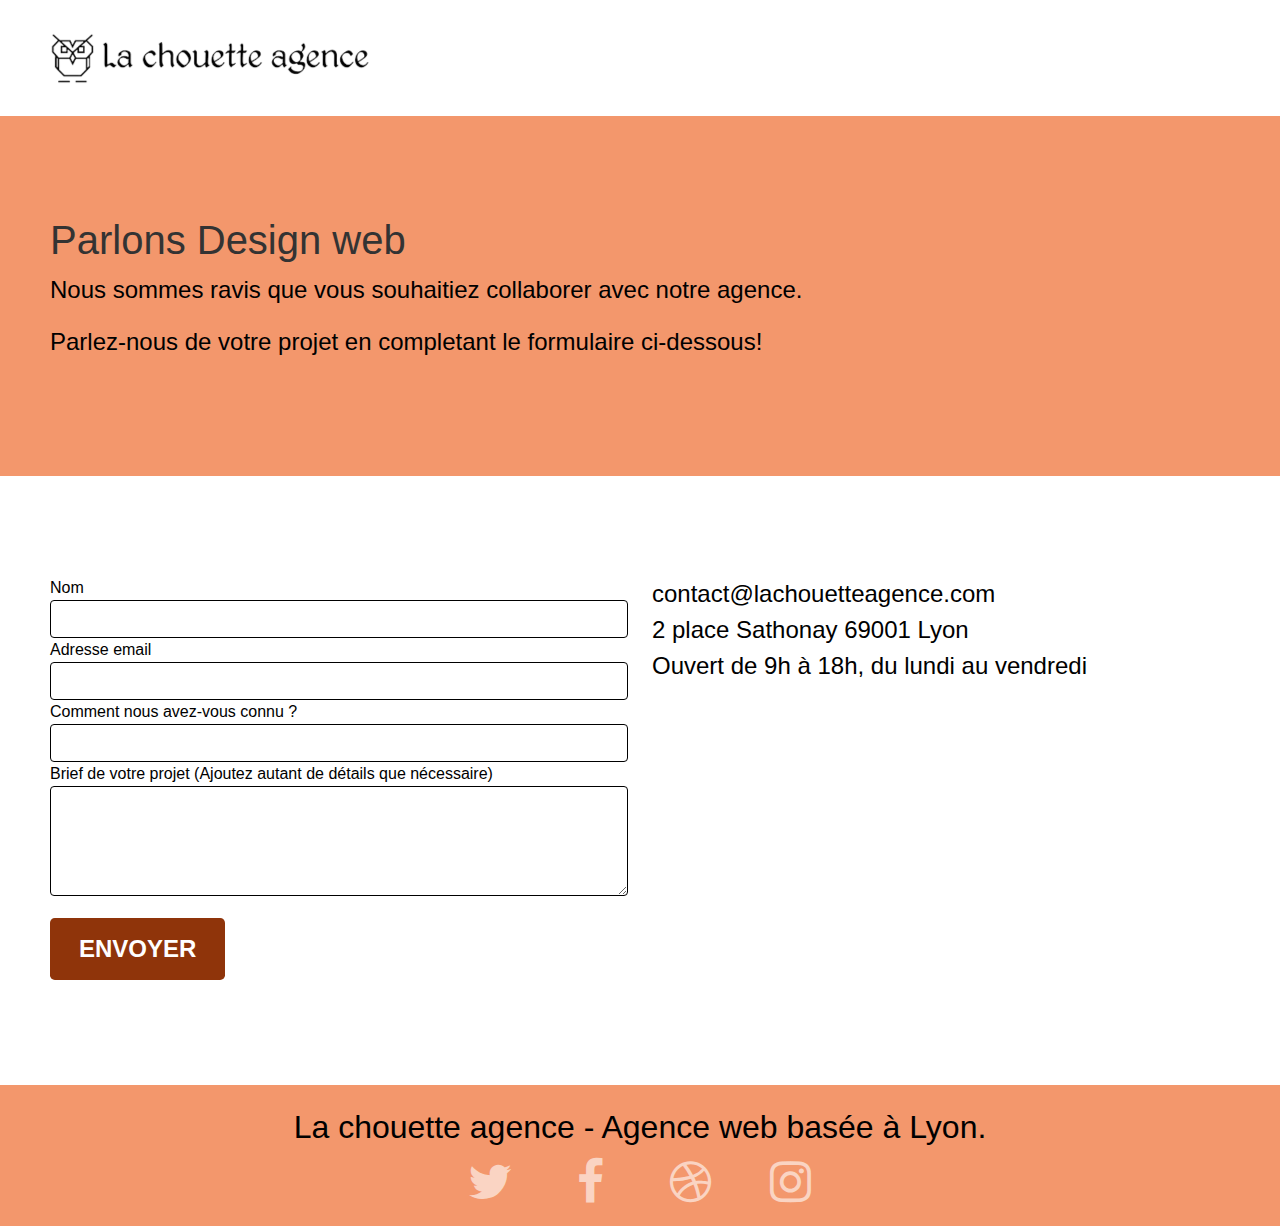
==== commit 0966cbc2: "changement de fichier bootstrap" ====
--- a/contact.html
+++ b/contact.html
@@ -5,7 +5,8 @@
 			<meta name="description" content="Page contact de la chouette agence">
 			<meta name="viewport" content="width=device-width, initial-scale=1.0, viewport-fit=cover">
 			<link rel="shortcut icon" type="image/png" href="favicon.jpg">		
-			<link rel="stylesheet" type="text/css" href="./css/bootstrap.css">
+			<link rel="preload" href="./css/bootstrap.min.css" as="style" onload="this.onload=null;this.rel='stylesheet'">
+			<noscript><link rel="stylesheet" type="text/css" href="./css/bootstrap.min.css"></noscript>
 			<link rel="stylesheet" type="text/css" href="style.css">
 			<link rel="stylesheet" type="text/css" href="./css/font-awesome.css">
 			<link rel="stylesheet" type="text/css" href="./css/et-line.css">
@@ -122,7 +123,6 @@
 			</div>
 		<!-- Footer - bloc-8 END -->
 		<!-- Principal conteneur END -->
-		<script src="https://cdn.jsdelivr.net/npm/bootstrap@5.1.1/dist/js/bootstrap.bundle.min.js" integrity="sha384-/bQdsTh/da6pkI1MST/rWKFNjaCP5gBSY4sEBT38Q/9RBh9AH40zEOg7Hlq2THRZ" crossorigin="anonymous" defer></script>
 		<script src="./js/blocs.js" defer></script>
 		<script src="./js/jquery.touchSwipe.js" defer></script>
 		<script src="./js/gmaps.js" defer></script>
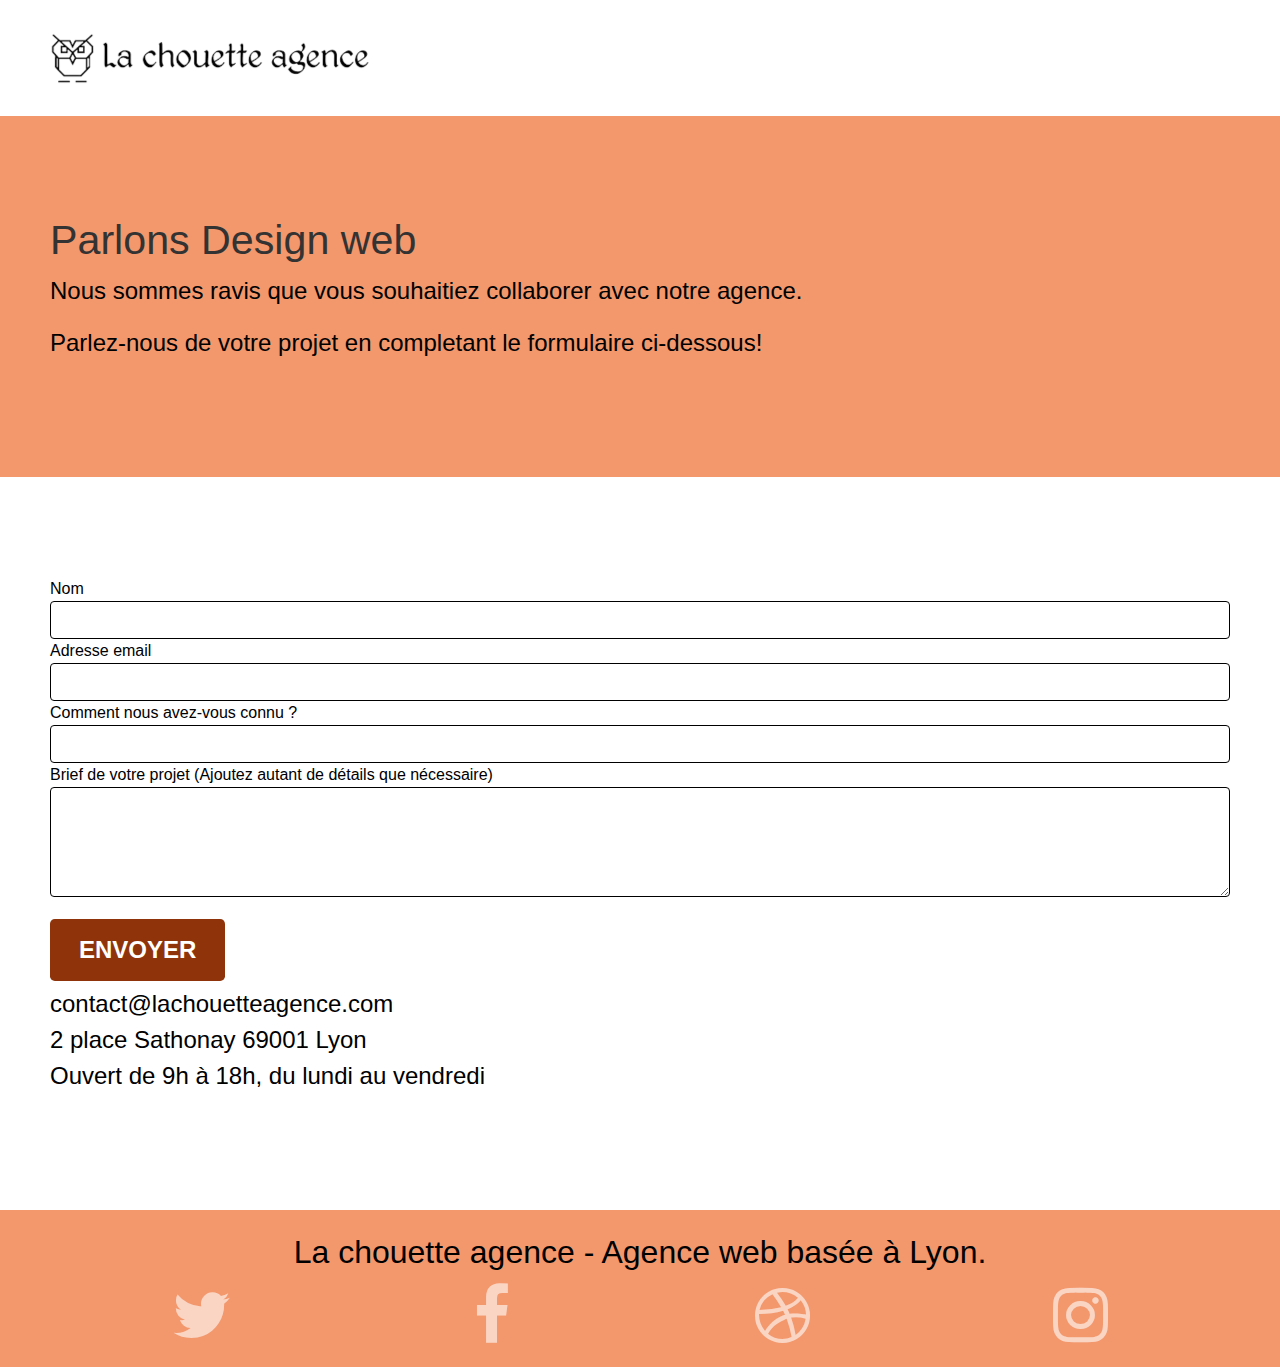
==== commit 5d004ed6: "modification" ====
--- a/contact.html
+++ b/contact.html
@@ -3,7 +3,7 @@
 		<head>
 			<meta charset="utf-8">
 			<meta name="description" content="Page contact de la chouette agence">
-			<meta name="viewport" content="width=device-width, initial-scale=1.0, viewport-fit=cover">
+			<meta name="viewport" content="width=device-width, initial-scale=1.0">
 			<link rel="shortcut icon" type="image/png" href="favicon.jpg">		
 			<link rel="preload" href="./css/bootstrap.min.css" as="style" onload="this.onload=null;this.rel='stylesheet'">
 			<noscript><link rel="stylesheet" type="text/css" href="./css/bootstrap.min.css"></noscript>
@@ -44,8 +44,8 @@
 		<!-- bloc-7 -->
 				<div class="bloc bgc-white l-bloc" id="bloc-7">
 					<div class="container bloc-lg">
-						<div class="row">
-							<div class="col-sm-6">
+						<div class="row form-container">
+							<div class="col-sm-6 form">
 								<form id="form_1">
 									<div class="form-group" tabindex="0">
 										<label for="name" tabindex="0">
@@ -76,7 +76,7 @@
 									</button>
 								</form>
 							</div>
-							<div class="col-sm-6">
+							<div class="col-sm-6 adresse">
 								<p tabindex="0">contact@lachouetteagence.com <br>
 								2 place Sathonay 69001 Lyon <br>
 								Ouvert de 9h à 18h, du lundi au vendredi</p>
@@ -92,29 +92,21 @@
 				<div class="container bloc-sm">
 					<div class="row">
 						<div class="col-sm-12">
-							<h2 class="text-center " tabindex="0">
+							<h2 class="text-center" tabindex="0">
 								La chouette agence - Agence web basée à Lyon.<br>
 							</h2>
-							<div class="row row-no-gutters social">
-								<div class="col-sm-3">
-									<div class="text-center">
-										<a class="social" href="#" aria-label="twitter" tabindex="0"><span class="fa fa-twitter icon-md fa-3x"></span></a>
-									</div>
+							<div class="row social">
+								<div class="socials">
+									<a href="#" aria-label="twitter"><span class="fa fa-twitter icon-md fa-4x"></span></a>
 								</div>
-								<div class="col-sm-3">
-									<div class="text-center">
-										<a class="social" href="#" aria-label="facebook" tabindex="0"><span class="fa fa-facebook icon-md fa-3x"></span></a>
-									</div>
+								<div class="socials">
+									<a href="#" aria-label="facebook"><span class="fa fa-facebook icon-md fa-4x"></span></a>
 								</div>
-								<div class="col-sm-3">
-									<div class="text-center">
-										<a class="social" href="#" aria-label="dribbble" tabindex="0"><span class="fa fa-dribbble icon-md fa-3x"></span></a>
-									</div>
+								<div class="socials">
+									<a href="#" aria-label="dribbble"><span class="fa fa-dribbble icon-md fa-4x"></span></a>
 								</div>
-								<div class="col-sm-3">
-									<div class="text-center">
-										<a class="social" href="#" aria-label="instagram" tabindex="0"><span class="fa fa-instagram icon-md fa-3x"></span></a>
-									</div>
+								<div class="socials">
+									<a href="#" aria-label="instagram"><span class="fa fa-instagram icon-md fa-4x"></span></a>
 								</div>
 							</div>
 						</div>
@@ -123,9 +115,9 @@
 			</div>
 		<!-- Footer - bloc-8 END -->
 		<!-- Principal conteneur END -->
+		<script src="https://code.jquery.com/jquery-3.6.0.min.js"></script>
 		<script src="./js/blocs.js" defer></script>
 		<script src="./js/jquery.touchSwipe.js" defer></script>
 		<script src="./js/gmaps.js" defer></script>
-		<script src="https://code.jquery.com/jquery-3.6.0.min.js"></script>
 		</body>
 	</html>
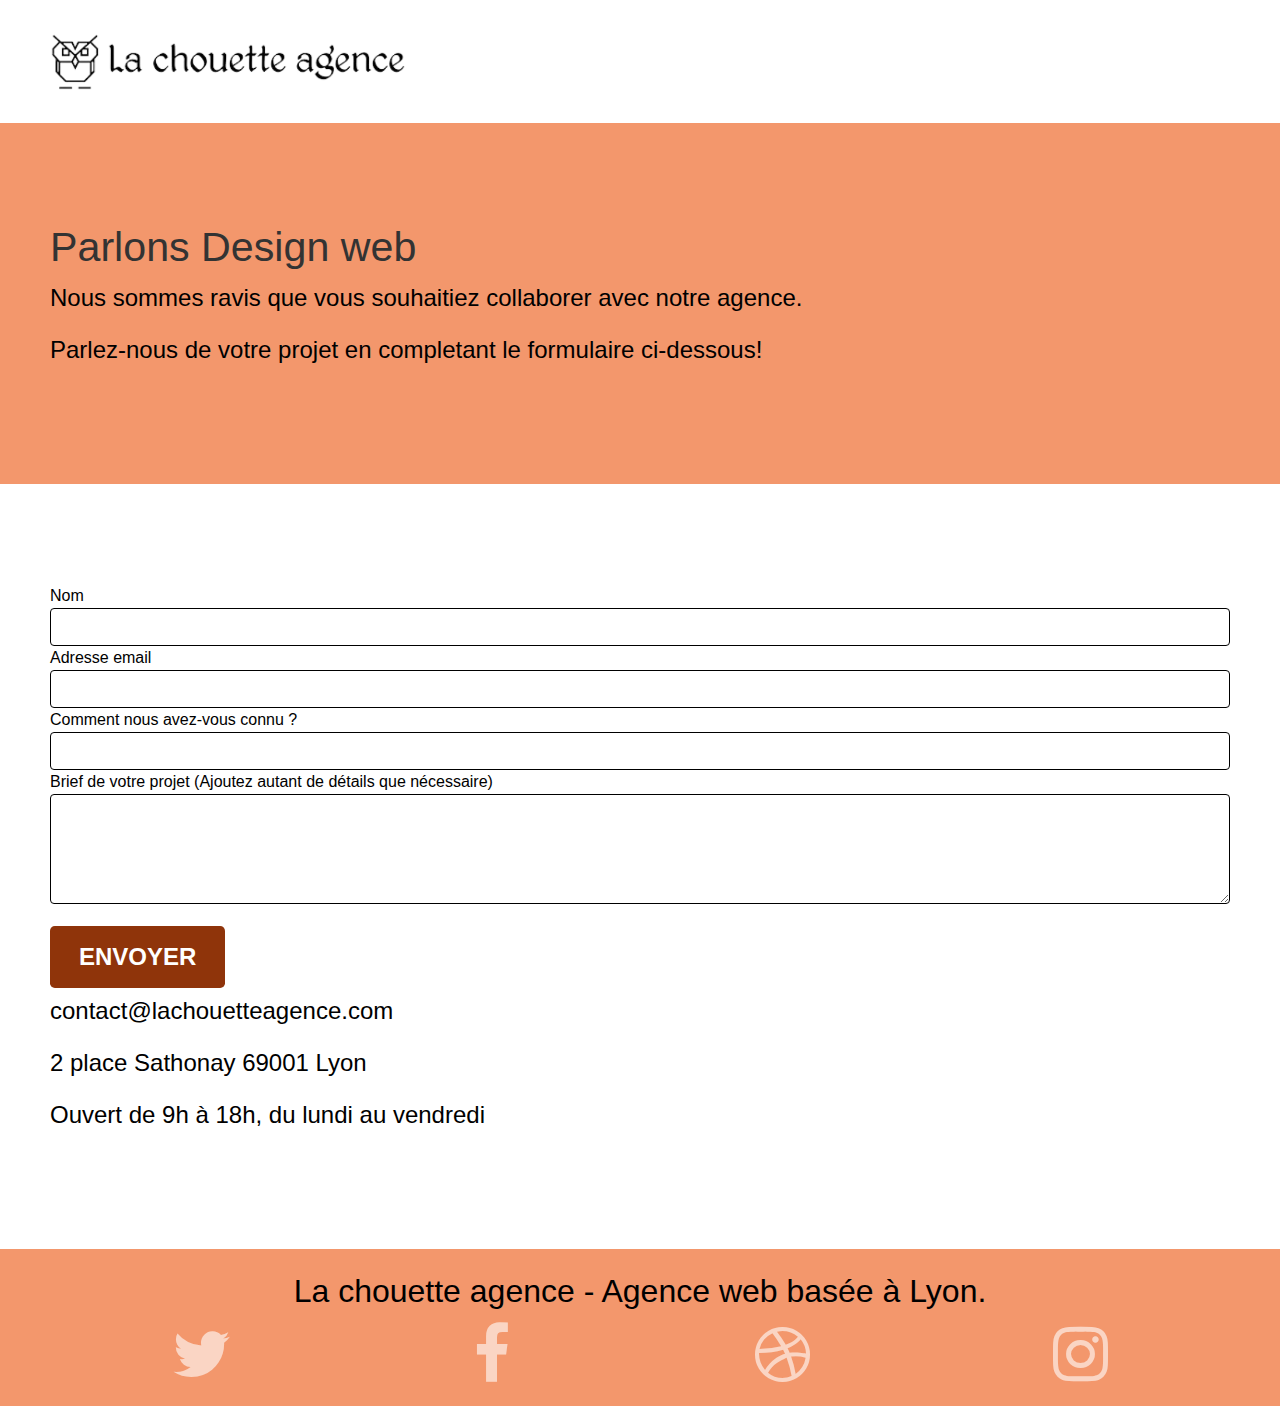
==== commit 00dad363: "ajustement des flex-boxes" ====
--- a/contact.html
+++ b/contact.html
@@ -23,7 +23,7 @@
 						<nav class="navbar row">
 							<div class="navbar-header">
 								<div class="logo_nav">
-									<a href="index.html" tabindex="0"><img class="logo_entete" src="img/la-chouette-agence.webp" alt="logo d'en-tête la chouette agence"/></a>
+									<a href="index.html" tabindex="0"><img class="logo_entete" src="img/la-chouette-agence.webp" alt="logo d'en-tête la chouette agence" width="640" height="320"/></a>
 								</div>
 							</div>
 						</nav>
@@ -77,9 +77,11 @@
 								</form>
 							</div>
 							<div class="col-sm-6 adresse">
-								<p tabindex="0">contact@lachouetteagence.com <br>
-								2 place Sathonay 69001 Lyon <br>
-								Ouvert de 9h à 18h, du lundi au vendredi</p>
+								<p tabindex="0">
+								contact@lachouetteagence.com
+								</p>
+								<p tabindex="0"> 2 place Sathonay 69001 Lyon</p> 
+								<p tabindex="0">Ouvert de 9h à 18h, du lundi au vendredi</p>
 							</div>
 						</div>
 					</div>
@@ -115,7 +117,7 @@
 			</div>
 		<!-- Footer - bloc-8 END -->
 		<!-- Principal conteneur END -->
-		<script src="https://code.jquery.com/jquery-3.6.0.min.js"></script>
+		<script src="https://code.jquery.com/jquery-3.6.0.min.js" defer></script>
 		<script src="./js/blocs.js" defer></script>
 		<script src="./js/jquery.touchSwipe.js" defer></script>
 		<script src="./js/gmaps.js" defer></script>
--- a/style.css
+++ b/style.css
@@ -1 +1 @@
-body{margin:0;padding:0;background:#fff;overflow-x:hidden;-webkit-font-smoothing:antialiased;-moz-osx-font-smoothing:grayscale}a,button{transition:all .3s ease-in-out;outline:0!important}a:hover{text-decoration:none;cursor:pointer}.bloc{width:100%;clear:both;background-position:center;padding:0 50px;-webkit-background-size:cover;-moz-background-size:cover;-o-background-size:cover;background-size:cover;background-attachment:fixed;position:relative}.bloc .container{padding-left:0;padding-right:0}.bloc-lg{padding:100px 50px}.bloc-md{padding:50px}.bloc-sm{padding:20px 50px}.bg-b-edge,.bg-bl-edge,.bg-br-edge,.bg-center,.bg-l-edge,.bg-r-edge,.bg-repeat,.bg-t-edge,.bg-tl-edge,.bg-tr-edge{-webkit-background-size:cover!important;-moz-background-size:cover!important;-o-background-size:cover!important;background-size:cover!important}.b-parallax{background-attachment:fixed}.d-bloc .a-btn,.d-bloc .navbar a,.d-bloc .navbar-brand,.d-bloc a .icon-lg,.d-bloc a .icon-md,.d-bloc a .icon-sm,.d-bloc a .icon-xl,.d-bloc h1 a,.d-bloc h2 a,.d-bloc h3 a,.d-bloc h4 a,.d-bloc h5 a,.d-bloc h6 a,.d-bloc p a{color:rgba(255,255,255,.6)}.d-bloc .a-btn:hover,.d-bloc .navbar a:hover,.d-bloc .navbar-brand:hover,.d-bloc a:hover .icon-lg,.d-bloc a:hover .icon-md,.d-bloc a:hover .icon-sm,.d-bloc a:hover .icon-xl,.d-bloc h1 a:hover,.d-bloc h2 a:hover,.d-bloc h3 a:hover,.d-bloc h4 a:hover,.d-bloc h5 a:hover,.d-bloc h6 a:hover,.d-bloc p a:hover{color:#fff}.d-bloc .navbar-toggle .icon-bar{background:#fff}.d-bloc .btn-wire,.d-bloc .btn-wire:hover{color:#fff;border-color:#fff}.d-bloc .panel{color:rgba(0,0,0)}.d-bloc .panel button:hover{color:rgba(0,0,0,.7)}.d-bloc .panel icon{border-color:rgba(0,0,0)}.d-bloc .panel .divider-h span{border-color:rgba(0,0,0,.1)}.d-bloc .panel .a-btn{color:rgba(0,0,0)}.d-bloc .panel .a-btn:hover{color:#000}.d-bloc .panel .btn-wire,.d-bloc .panel .btn-wire:hover{color:rgba(0,0,0);border-color:rgba(0,0,0)}.d-bloc .panel,.l-bloc{color:rgba(0,0,0)}.d-bloc .panel button:hover,.l-bloc button:hover{color:rgba(0,0,0,.7)}.l-bloc .icon-round,.l-bloc .icon-rounded,.l-bloc .icon-semi-rounded-a,.l-bloc .icon-semi-rounded-b,.l-bloc .icon-square{border-color:rgba(0,0,0)}.d-bloc .panel .divider-h span,.l-bloc .divider-h span{border-color:rgba(0,0,0)}.d-bloc .panel .a-btn,.l-bloc .a-btn,.l-bloc .navbar a,.l-bloc .navbar-brand,.l-bloc a .icon-lg,.l-bloc a .icon-md,.l-bloc a .icon-sm,.l-bloc a .icon-xl,.l-bloc h1 a,.l-bloc h2 a,.l-bloc h3 a,.l-bloc h4 a,.l-bloc h5 a,.l-bloc h6 a,.l-bloc p a{color:rgba(0,0,0)}.d-bloc .panel .a-btn:hover,.l-bloc .a-btn:hover,.l-bloc .navbar a:hover,.l-bloc .navbar-brand:hover,.l-bloc a:hover .icon-lg,.l-bloc a:hover .icon-md,.l-bloc a:hover .icon-sm,.l-bloc a:hover .icon-xl,.l-bloc h1 a:hover,.l-bloc h2 a:hover,.l-bloc h3 a:hover,.l-bloc h4 a:hover,.l-bloc h5 a:hover,.l-bloc h6 a:hover,.l-bloc p a:hover{color:#000}.l-bloc .navbar-toggle .icon-bar{color:rgba(0,0,0)}.voffset{margin-top:30px}.voffset-lg{margin-top:80px}.row-no-gutters{margin-right:0;margin-left:0}#bloc-1-hero h1{font-size:3em}.navbar{margin-bottom:0;z-index:1}.navbar-brand{height:auto;padding:3px 15px;font-size:25px;font-weight:400;font-weight:600}.navbar-brand img{max-height:200px}.navbar-brand img[src$=svg]{min-width:100px}.nav-center .navbar-brand img{margin:0}.navbar .nav{padding-top:2px;float:right;z-index:1}.nav>li{float:left;margin-top:4px;font-size:1.5em}.navbar-nav .open .dropdown-menu>li>a{text-align:inherit}.nav>li a:focus,.nav>li a:hover{background:0 0}.navbar-toggle{margin:10px 10px 0 0;border:0}.navbar-toggle:hover{background:0 0!important}.navbar-toggle .icon-bar{background-color:rgba(0,0,0,.5);width:26px}.nav-invert .navbar .nav{float:left}.nav-invert .navbar-brand,.nav-invert .navbar-header{float:right;position:relative;z-index:2}@media (min-width:768px){.site-navigation{position:absolute;top:50%;right:20px;transform:translate(0,-50%);-webkit-transform:translateY(-50%)}.nav>li .dropdown-menu a,.nav>li .dropdown-menu a:hover{color:#484848}.nav-invert .site-navigation{left:0;right:0}.nav-center{text-align:center}.nav-center .navbar-header{width:100%}.nav-center .nav>li,.nav-center .navbar-brand,.nav-center .navbar-header{float:none;display:inline-block}.nav-center .site-navigation{position:relative;width:100%;right:0;margin-right:0;margin-top:20px}.nav-center.mini-nav .navbar-toggle{float:none;margin:10px auto 0}}.nav>li>.dropdown a{background:0 0!important;display:block;padding:14px 15px}nav .caret{margin:0 5px}.dropdown-menu .dropdown-menu{top:-8px;left:100%}.dropdown-menu .dropmenu-flow-right{top:100%;left:0;margin-left:-1px;border-top-left-radius:0;border-top-right-radius:0}.dropdown-menu .dropdown span{border:4px solid #000;border-top-color:transparent;border-right-color:transparent;border-bottom-color:transparent;margin:6px -5px 0 0!important;float:right}.mg-md{margin-top:10px;margin-bottom:20px}.mg-lg{margin-top:10px;margin-bottom:40px}.btn{margin:0 5px 5px 0}.btn.pull-right{margin:0 0 5px 5px}.btn-d,.btn-d:focus,.btn-d:hover{color:#fff;background:rgba(0,0,0,.3)}button{outline:0!important}.btn-rd{border-radius:40px}.btn-clean{border:1px solid rgba(0,0,0,.08);border-bottom-color:rgba(0,0,0,.1);text-shadow:0 1px 0 rgba(0,0,1,.1);box-shadow:0 1px 3px rgba(0,0,1,.25),inset 0 1px 0 0 rgba(255,255,255,.15)}.icon-lg{font-size:60px!important}.sm-shadow{text-shadow:0 1px 2px rgba(0,0,0,.3)}.panel-sq,.panel-sq .panel-footer,.panel-sq .panel-heading{border-radius:0}.panel-rd{border-radius:30px}.panel-rd .panel-heading{border-radius:29px 29px 0 0}.panel-rd .panel-footer{border-radius:0 0 29px 29px}.form-control{border-color:rgba(0,0,0);box-shadow:none}.scrollToTop{width:40px;height:40px;position:fixed;bottom:20px;right:20px;opacity:0;z-index:500;transition:all .3s ease-in-out}.scrollToTop span{margin-top:6px}.showScrollTop{font-size:14px;opacity:1}a[data-lightbox]{position:relative;display:block;text-align:center}a[data-lightbox]:hover::before{content:"+";font-family:HelveticaNeue-Light,"Helvetica Neue Light","Helvetica Neue",Helvetica,Arial;font-size:32px;width:50px;height:50px;margin-left:-25px;border-radius:50%;background:rgba(0,0,0,.6);color:#fff;font-weight:100;z-index:1;position:absolute;top:50%;transform:translateY(-50%);-webkit-transform:translateY(-50%)}a[data-lightbox]:hover img{opacity:.6;-webkit-animation-fill-mode:none;animation-fill-mode:none}#lightbox-modal{display:flex;align-items:center}#lightbox-modal .modal-dialog{width:90%;max-width:900px;margin:0 auto 0}#lightbox-modal .modal-dialog img{max-height:90vh;margin:0 auto}.lightbox-caption{padding:20px;color:#fff;background:rgba(0,0,0,.5);position:absolute;left:15px;right:15px;bottom:5px}.close-lightbox{color:#fff;font-size:30px;position:absolute;top:20px;right:20px;z-index:20;background:rgba(0,0,0,.5);border:none;line-height:30px;padding:0 9px 5px;opacity:.3}.close-lightbox:hover,.next-lightbox:hover,.prev-lightbox:hover{opacity:1;color:#fff}.next-lightbox,.prev-lightbox{font-size:20px;color:rgba(255,255,255,.9);background:rgba(0,0,0,.5);transition:all .2s ease-in-out;position:absolute;top:45%;z-index:1;opacity:.4}.next-lightbox{padding:6px 8px 1px 13px;right:25px}.prev-lightbox{padding:6px 13px 1px 10px;left:25px}.snapshot-lb .modal-body{padding-bottom:45px}.snapshot-lb .lightbox-caption{padding:0;color:rgba(0,0,0,.5);background:0 0}.btn,a,h1,h2,h3,h4,h5,h6,label,p{font-family:helvetica;font-weight:400;color:#000!important}.container{max-width:100%}.hero-bloc-text{font-size:38px}.hero-bloc-text-sub{font-size:36px}.statement-bloc-text{line-height:26px;font-style:italic;font-size:20px;text-align:center;font-weight:lighter;margin:auto auto auto auto}p{font-size:1.5em}.tight-width-whitespace{max-width:600px;margin:auto auto auto auto}.h1{font-size:3em;font-family:helvetica}.cta-hero{margin-top:22px;color:#fff!important;text-transform:uppercase;padding:12px 28px 12px 28px;font-size:1.5em;font-weight:700}.social{display: flex;flex-flow: row wrap; justify-content: center; padding-right: 0;}.socials{width: auto !important;margin: 0 auto;}h2{font-size:2em;line-height:1.4em}h3{font-size:1.7em;text-transform:uppercase;font-weight:700;color:#333!important}.med-width-whitespace{max-width:800px;margin:auto auto auto auto;box-shadow:0 0 0 #000}h1{color:#333!important}h4{color:#333!important}.icons{margin-bottom:14px;margin-top:24px}.white{color:#fff!important}.portfolio-thumb{margin-bottom:24px}.portfolio-row{margin-bottom:44px;margin-top:50px}.avatar{box-shadow:0 4px 9px rgba(0,0,0,.3)}.black-background{background-color:#161d31ab;padding:40px 40px 40px 40px}.bold-link{font-weight:900;text-decoration:underline!important}.bgc-white{background-color:#fff}.bgc-dark-slate-blue{background-color:#364577}.bgc-atomic-tangerine{background-color:#f3976c}.tc-white{color:#f3976c!important}.btn-atomic-tangerine{background:#8f340a;color:#fff!important}.btn-atomic-tangerine:hover{background:#c27956!important;color:#fff!important}.ltc-white{color:#fff!important}.ltc-white:hover{color:#ccc!important}.ltc-atomic-tangerine{color:#f3976c!important}.ltc-atomic-tangerine:hover{color:#c27956!important}.icon-dark-slate-blue{color:#364577!important;border-color:#364577!important}.bg-banniere{background-image:url(img/banniere.webp)}.bg-presentation{background-image:url(img/presentation.webp)}@media (max-width:1024px){.bloc{padding-left:20px;padding-right:20px}.bloc-tile-2.full-width-bloc .container,.bloc-tile-3.full-width-bloc .container,.bloc-tile-4.full-width-bloc .container,.bloc.full-width-bloc{padding-left:0;padding-right:0}}@media (max-width:992px) and (min-width:768px){.navbar .nav{max-width:80%}.nav-center.navbar .nav{max-width:100%}}@media only screen and (min-width:768px) and (max-width:1024px) and (orientation:landscape){.b-parallax{background-attachment:fixed}}@media only screen and (min-width:1024px) and (max-width:1366px) and (-webkit-min-device-pixel-ratio:1.5){.b-parallax{background-attachment:fixed}}@media (max-width:991px){.container{width:100%}.b-parallax{background-attachment:fixed}.bloc-group,.bloc-group .bloc{display:block;width:100%}.bloc-fill-screen .fill-bloc-bottom-edge,.bloc-fill-screen .fill-bloc-top-edge{padding:0 0}}@media (max-width:767px){.page-container{overflow-x:hidden;position:relative}#disqus_thread,h1,h2,h3,h4,h5,h6,p{padding-left:10px!important;padding-right:10px!important}.b-parallax{background-attachment:fixed}.navbar .nav{padding-top:0;border-top:1px solid rgba(0,0,0,.2);float:none!important}.navbar.row{margin-left:0;margin-right:0}.site-navigation{position:inherit;transform:none;-webkit-transform:none;-ms-transform:none}.nav>li{margin-top:0;border-bottom:1px solid rgba(0,0,0,.1);background:rgba(0,0,0,.05);text-align:left;padding-left:15px;width:100%}.nav>li:hover{background:rgba(0,0,0,.08)}.dropdown .dropdown a .caret{float:none;margin:5px 0 0 10px!important;border:4px solid #000;border-bottom-color:transparent;border-right-color:transparent;border-left-color:transparent}#hero-bloc .navbar .nav{background:rgba(0,0,0,.8)}#hero-bloc .navbar .nav a{color:rgba(255,255,255,.6)}.navbar-collapse{padding:0;overflow-x:hidden;-webkit-box-shadow:none;box-shadow:none}.navbar-brand img{max-height:40px;width:auto}.nav-invert .navbar-header{float:none;width:100%}.nav-invert .navbar-toggle{float:left}.bloc{padding-left:0;padding-right:0}.bloc-lg,.bloc-xl,.bloc-xxl{padding:40px 0}.bloc-md,.bloc-sm{padding-left:0;padding-right:0}.bloc-fill-screen .fill-bloc-bottom-edge,.bloc-fill-screen .fill-bloc-top-edge,.bloc-tile-2 .container,.bloc-tile-3 .container,.bloc-tile-4 .container{padding-left:0;padding-right:0}.a-block{padding:0 10px}.btn-dwn{display:none}.voffset{margin-top:5px}.voffset-md{margin-top:20px}.voffset-lg{margin-top:30px}form{padding:5px}.close-lightbox{display:inline-block}.blocsapp-device-iphone5{background-size:216px 425px;padding-top:60px;width:216px;height:425px}.blocsapp-device-iphone5 img{width:180px;height:320px}}@media (max-width:400px){.bloc{padding-left:0;padding-right:0}.txt-contrast{color: #fd7c12 !important; font-weight: bold;}}@media (max-width:767px){.bloc-mob-center-text{text-align:center}img{display:inline-block;vertical-align:middle}}.commentaire{font-style:italic;font-weight:700;font-size:1.4em}.client{font-size:1.4em}.partner{text-decoration:none;font-size:1.4em!important}.list_partner{list-style:none;margin:30px}ul{display:flex;flex-flow:row wrap; justify-content: center;}.partenaires{display:flex;flex-flow:column;align-items:center}.logo_nav{width:clamp(320px,10vw,640px)}.logo_entete{width:100%}.navbar-header{display:flex;flex-flow:row nowrap;justify-content:space-between}+body{margin:0;padding:0;background:#fff;overflow-x:hidden;-webkit-font-smoothing:antialiased;-moz-osx-font-smoothing:grayscale}a,button{transition:all .3s ease-in-out;outline:0!important}a:hover{text-decoration:none;cursor:pointer}.bloc{width:100%;background-position:center;padding:0 50px;-webkit-background-size:cover;-moz-background-size:cover;-o-background-size:cover;background-size:cover;background-attachment:fixed;position:relative}.bloc .container{padding-left:0;padding-right:0}.bloc-lg{padding:100px 50px}.bloc-md{padding:50px}.bloc-sm{padding:20px 50px}.bg-b-edge,.bg-bl-edge,.bg-br-edge,.bg-center,.bg-l-edge,.bg-r-edge,.bg-repeat,.bg-t-edge,.bg-tl-edge,.bg-tr-edge{-webkit-background-size:cover!important;-moz-background-size:cover!important;-o-background-size:cover!important;background-size:cover!important}.b-parallax{background-attachment:fixed}.d-bloc .a-btn,.d-bloc .navbar a,.d-bloc .navbar-brand,.d-bloc a .icon-lg,.d-bloc a .icon-md,.d-bloc a .icon-sm,.d-bloc a .icon-xl,.d-bloc h1 a,.d-bloc h2 a,.d-bloc h3 a,.d-bloc h4 a,.d-bloc h5 a,.d-bloc h6 a,.d-bloc p a{color:rgba(255,255,255,.6)}.d-bloc .a-btn:hover,.d-bloc .navbar a:hover,.d-bloc .navbar-brand:hover,.d-bloc a:hover .icon-lg,.d-bloc a:hover .icon-md,.d-bloc a:hover .icon-sm,.d-bloc a:hover .icon-xl,.d-bloc h1 a:hover,.d-bloc h2 a:hover,.d-bloc h3 a:hover,.d-bloc h4 a:hover,.d-bloc h5 a:hover,.d-bloc h6 a:hover,.d-bloc p a:hover{color:#fff}.d-bloc .navbar-toggle .icon-bar{background:#fff}.d-bloc .btn-wire,.d-bloc .btn-wire:hover{color:#fff;border-color:#fff}.d-bloc .panel{color:rgba(0,0,0)}.d-bloc .panel button:hover{color:rgba(0,0,0,.7)}.d-bloc .panel icon{border-color:rgba(0,0,0)}.d-bloc .panel .divider-h span{border-color:rgba(0,0,0,.1)}.d-bloc .panel .a-btn{color:rgba(0,0,0)}.d-bloc .panel .a-btn:hover{color:#000}.d-bloc .panel .btn-wire,.d-bloc .panel .btn-wire:hover{color:rgba(0,0,0);border-color:rgba(0,0,0)}.d-bloc .panel,.l-bloc{color:rgba(0,0,0)}.d-bloc .panel button:hover,.l-bloc button:hover{color:rgba(0,0,0,.7)}.l-bloc .icon-round,.l-bloc .icon-rounded,.l-bloc .icon-semi-rounded-a,.l-bloc .icon-semi-rounded-b,.l-bloc .icon-square{border-color:rgba(0,0,0)}.d-bloc .panel .divider-h span,.l-bloc .divider-h span{border-color:rgba(0,0,0)}.d-bloc .panel .a-btn,.l-bloc .a-btn,.l-bloc .navbar a,.l-bloc .navbar-brand,.l-bloc a .icon-lg,.l-bloc a .icon-md,.l-bloc a .icon-sm,.l-bloc a .icon-xl,.l-bloc h1 a,.l-bloc h2 a,.l-bloc h3 a,.l-bloc h4 a,.l-bloc h5 a,.l-bloc h6 a,.l-bloc p a{color:rgba(0,0,0)}.d-bloc .panel .a-btn:hover,.l-bloc .a-btn:hover,.l-bloc .navbar a:hover,.l-bloc .navbar-brand:hover,.l-bloc a:hover .icon-lg,.l-bloc a:hover .icon-md,.l-bloc a:hover .icon-sm,.l-bloc a:hover .icon-xl,.l-bloc h1 a:hover,.l-bloc h2 a:hover,.l-bloc h3 a:hover,.l-bloc h4 a:hover,.l-bloc h5 a:hover,.l-bloc h6 a:hover,.l-bloc p a:hover{color:#000}.l-bloc .navbar-toggle .icon-bar{color:rgba(0,0,0)}.voffset{margin-top:30px}.voffset-lg{margin-top:80px}.row-no-gutters{margin-right:0;margin-left:0}#bloc-1-hero h1{font-size:3em}.navbar{margin-bottom:0;z-index:1}.navbar-brand{height:auto;padding:3px 15px;font-size:25px;font-weight:400;font-weight:600}.navbar-brand img{max-height:200px}.navbar-brand img[src$=svg]{min-width:100px}.nav-center .navbar-brand img{margin:0}.navbar .nav{padding-top:2px;float:right;z-index:1}.nav>li{float:left;margin-top:4px;font-size:1.5em}.navbar-nav .open .dropdown-menu>li>a{text-align:inherit}.nav>li a:focus,.nav>li a:hover{background:0 0}.navbar-toggle{margin:10px 10px 0 0;border:0}.navbar-toggle:hover{background:0 0!important}.navbar-toggle .icon-bar{background-color:rgba(0,0,0,.5);width:26px}.nav-invert .navbar .nav{float:left}.nav-invert .navbar-brand,.nav-invert .navbar-header{float:right;position:relative;z-index:2}@media (min-width:768px){.site-navigation{position:absolute;top:50%;right:20px;transform:translate(0,-50%);-webkit-transform:translateY(-50%)}.nav>li .dropdown-menu a,.nav>li .dropdown-menu a:hover{color:#484848}.nav-invert .site-navigation{left:0;right:0}.nav-center{text-align:center}.nav-center .navbar-header{width:100%}.nav-center .nav>li,.nav-center .navbar-brand,.nav-center .navbar-header{float:none;display:inline-block}.nav-center .site-navigation{position:relative;width:100%;right:0;margin-right:0;margin-top:20px}.nav-center.mini-nav .navbar-toggle{float:none;margin:10px auto 0}}.nav>li>.dropdown a{background:0 0!important;display:block;padding:14px 15px}nav .caret{margin:0 5px}.dropdown-menu .dropdown-menu{top:-8px;left:100%}.dropdown-menu .dropmenu-flow-right{top:100%;left:0;margin-left:-1px;border-top-left-radius:0;border-top-right-radius:0}.dropdown-menu .dropdown span{border:4px solid #000;border-top-color:transparent;border-right-color:transparent;border-bottom-color:transparent;margin:6px -5px 0 0!important;float:right}.mg-md{margin-top:10px;margin-bottom:20px}.mg-lg{margin-top:10px;margin-bottom:40px}.btn{margin:0 5px 5px 0}.btn.pull-right{margin:0 0 5px 5px}.btn-d,.btn-d:focus,.btn-d:hover{color:#fff;background:rgba(0,0,0,.3)}button{outline:0!important}.btn-rd{border-radius:40px}.btn-clean{border:1px solid rgba(0,0,0,.08);border-bottom-color:rgba(0,0,0,.1);text-shadow:0 1px 0 rgba(0,0,1,.1);box-shadow:0 1px 3px rgba(0,0,1,.25),inset 0 1px 0 0 rgba(255,255,255,.15)}.icon-lg{font-size:60px!important}.sm-shadow{text-shadow:0 1px 2px rgba(0,0,0,.3)}.panel-sq,.panel-sq .panel-footer,.panel-sq .panel-heading{border-radius:0}.panel-rd{border-radius:30px}.panel-rd .panel-heading{border-radius:29px 29px 0 0}.panel-rd .panel-footer{border-radius:0 0 29px 29px}.form-control{border-color:rgba(0,0,0);box-shadow:none}.scrollToTop{width:40px;height:40px;position:fixed;bottom:20px;right:20px;opacity:0;z-index:500;transition:all .3s ease-in-out}.scrollToTop span{margin-top:6px}.showScrollTop{font-size:14px;opacity:1}a[data-lightbox]{position:relative;display:block;text-align:center}a[data-lightbox]:hover::before{content:"+";font-family:HelveticaNeue-Light,"Helvetica Neue Light","Helvetica Neue",Helvetica,Arial;font-size:32px;width:50px;height:50px;margin-left:-25px;border-radius:50%;background:rgba(0,0,0,.6);color:#fff;font-weight:100;z-index:1;position:absolute;top:50%;transform:translateY(-50%);-webkit-transform:translateY(-50%)}a[data-lightbox]:hover img{opacity:.6;-webkit-animation-fill-mode:none;animation-fill-mode:none}#lightbox-modal{display:flex;align-items:center}#lightbox-modal .modal-dialog{width:90%;max-width:900px;margin:0 auto 0}#lightbox-modal .modal-dialog img{max-height:90vh;margin:0 auto}.lightbox-caption{padding:20px;color:#fff;background:rgba(0,0,0,.5);position:absolute;left:15px;right:15px;bottom:5px}.close-lightbox{color:#fff;font-size:30px;position:absolute;top:20px;right:20px;z-index:20;background:rgba(0,0,0,.5);border:none;line-height:30px;padding:0 9px 5px;opacity:.3}.close-lightbox:hover,.next-lightbox:hover,.prev-lightbox:hover{opacity:1;color:#fff}.next-lightbox,.prev-lightbox{font-size:20px;color:rgba(255,255,255,.9);background:rgba(0,0,0,.5);transition:all .2s ease-in-out;position:absolute;top:45%;z-index:1;opacity:.4}.next-lightbox{padding:6px 8px 1px 13px;right:25px}.prev-lightbox{padding:6px 13px 1px 10px;left:25px}.snapshot-lb .modal-body{padding-bottom:45px}.snapshot-lb .lightbox-caption{padding:0;color:rgba(0,0,0,.5);background:0 0}.btn,a,h1,h2,h3,h4,h5,h6,label,p{font-family:helvetica;font-weight:400;color:#000!important}.container{max-width:100%}.hero-bloc-text{font-size:38px}.hero-bloc-text-sub{font-size:36px}.statement-bloc-text{line-height:26px;font-style:italic;font-size:20px;text-align:center;font-weight:lighter;margin:auto auto auto auto}p{font-size:1.5em}.tight-width-whitespace{max-width:600px;margin:auto auto auto auto}.h1{font-size:3em;font-family:helvetica}.cta-hero{margin-top:22px;color:#fff!important;text-transform:uppercase;padding:12px 28px 12px 28px;font-size:1.5em;font-weight:700}.social{display: flex;flex-flow: row wrap; justify-content: center; padding-right: 0;}.socials{width: auto !important;margin: 0 auto;}h2{font-size:2em;line-height:1.4em}h3{font-size:1.7em;text-transform:uppercase;font-weight:700;color:#333!important}.med-width-whitespace{max-width:800px;margin:auto auto auto auto;box-shadow:0 0 0 #000}h1{color:#333!important}h4{color:#333!important}.icons{margin-bottom:14px;margin-top:24px}.white{color:#fff!important}.portfolio-thumb{margin-bottom:24px}.portfolio-row{margin-bottom:44px;margin-top:50px;display: flex;flex-flow: row;justify-content: center;}.avatar{box-shadow:0 4px 9px rgba(0,0,0,.3)}.black-background{background-color:#161d31ab;padding:40px 40px 40px 40px}.bold-link{font-weight:900;text-decoration:underline!important}.bgc-white{background-color:#fff}.bgc-dark-slate-blue{background-color:#364577}.bgc-atomic-tangerine{background-color:#f3976c}.tc-white{color:#f3976c!important}.btn-atomic-tangerine{background:#8f340a;color:#fff!important}.btn-atomic-tangerine:hover{background:#c27956!important;color:#fff!important}.ltc-white{color:#fff!important}.ltc-white:hover{color:#ccc!important}.ltc-atomic-tangerine{color:#f3976c!important}.ltc-atomic-tangerine:hover{color:#c27956!important}.icon-dark-slate-blue{color:#364577!important;border-color:#364577!important}.bg-banniere{background-image:url(img/banniere.webp)}.bg-presentation{background-image:url(img/presentation.webp)}@media (max-width:1024px){.bloc{padding-left:20px;padding-right:20px}.bloc-tile-2.full-width-bloc .container,.bloc-tile-3.full-width-bloc .container,.bloc-tile-4.full-width-bloc .container,.bloc.full-width-bloc{padding-left:0;padding-right:0}}@media (max-width:992px) and (min-width:768px){.navbar .nav{max-width:80%}.nav-center.navbar .nav{max-width:100%}}@media only screen and (min-width:768px) and (max-width:1024px) and (orientation:landscape){.b-parallax{background-attachment:fixed}}@media only screen and (min-width:1024px) and (max-width:1366px) and (-webkit-min-device-pixel-ratio:1.5){.b-parallax{background-attachment:fixed}}@media (max-width:991px){.container{width:100%}.b-parallax{background-attachment:fixed}.bloc-group,.bloc-group .bloc{display:block;width:100%}.bloc-fill-screen .fill-bloc-bottom-edge,.bloc-fill-screen .fill-bloc-top-edge{padding:0 0}}@media (max-width:767px){.portfolio-row{flex-flow: column nowrap;align-items: center;}.presentation{flex-flow: column nowrap !important;}.bloc-mob-center-text{text-align:center}img{display:inline-block;vertical-align:middle}ul{flex-flow: column nowrap !important; text-align: center;}.page-container{overflow-x:hidden;position:relative}#disqus_thread,h1,h2,h3,h4,h5,h6,p{padding-left:10px!important;padding-right:10px!important}.b-parallax{background-attachment:fixed}.navbar .nav{padding-top:0;border-top:1px solid rgba(0,0,0,.2);float:none!important}.navbar.row{margin-left:0;margin-right:0}.site-navigation{position:inherit;transform:none;-webkit-transform:none;-ms-transform:none}.nav>li{margin-top:0;border-bottom:1px solid rgba(0,0,0,.1);background:rgba(0,0,0,.05);text-align:left;padding-left:15px;width:100%}.nav>li:hover{background:rgba(0,0,0,.08)}.dropdown .dropdown a .caret{float:none;margin:5px 0 0 10px!important;border:4px solid #000;border-bottom-color:transparent;border-right-color:transparent;border-left-color:transparent}#hero-bloc .navbar .nav{background:rgba(0,0,0,.8)}#hero-bloc .navbar .nav a{color:rgba(255,255,255,.6)}.navbar-collapse{padding:0;overflow-x:hidden;-webkit-box-shadow:none;box-shadow:none}.navbar-brand img{max-height:40px;width:auto}.nav-invert .navbar-header{float:none;width:100%}.nav-invert .navbar-toggle{float:left}.bloc{padding-left:0;padding-right:0}.bloc-lg,.bloc-xl,.bloc-xxl{padding:40px 0}.bloc-md,.bloc-sm{padding-left:0;padding-right:0}.bloc-fill-screen .fill-bloc-bottom-edge,.bloc-fill-screen .fill-bloc-top-edge,.bloc-tile-2 .container,.bloc-tile-3 .container,.bloc-tile-4 .container{padding-left:0;padding-right:0}.a-block{padding:0 10px}.btn-dwn{display:none}.voffset{margin-top:5px}.voffset-md{margin-top:20px}.voffset-lg{margin-top:30px}form{padding:5px}.close-lightbox{display:inline-block}.blocsapp-device-iphone5{background-size:216px 425px;padding-top:60px;width:216px;height:425px}.blocsapp-device-iphone5 img{width:180px;height:320px}}@media (max-width:400px){.bloc{padding-left:0;padding-right:0}.txt-contrast{color: #fd7c12 !important; font-weight: bold;}}.commentaire{font-style:italic;font-weight:700;font-size:1.4em}.client{font-size:1.4em}.partner{text-decoration:none;font-size:1.4em!important}.list_partner{list-style:none;margin:30px}ul{display:flex;flex-flow:row nowrap; justify-content: center;}.partenaires{display:flex;flex-flow:column;align-items:center}.logo_nav{width:clamp(320px,10vw,640px)}.logo_entete{width:calc(228px + 10vw); height: auto;}.navbar-header{display:flex;flex-flow:row nowrap;justify-content:space-between}.presentation{display: flex; flex-flow: row nowrap;}.portfolio-item{width: calc(320px + 1.5vw);}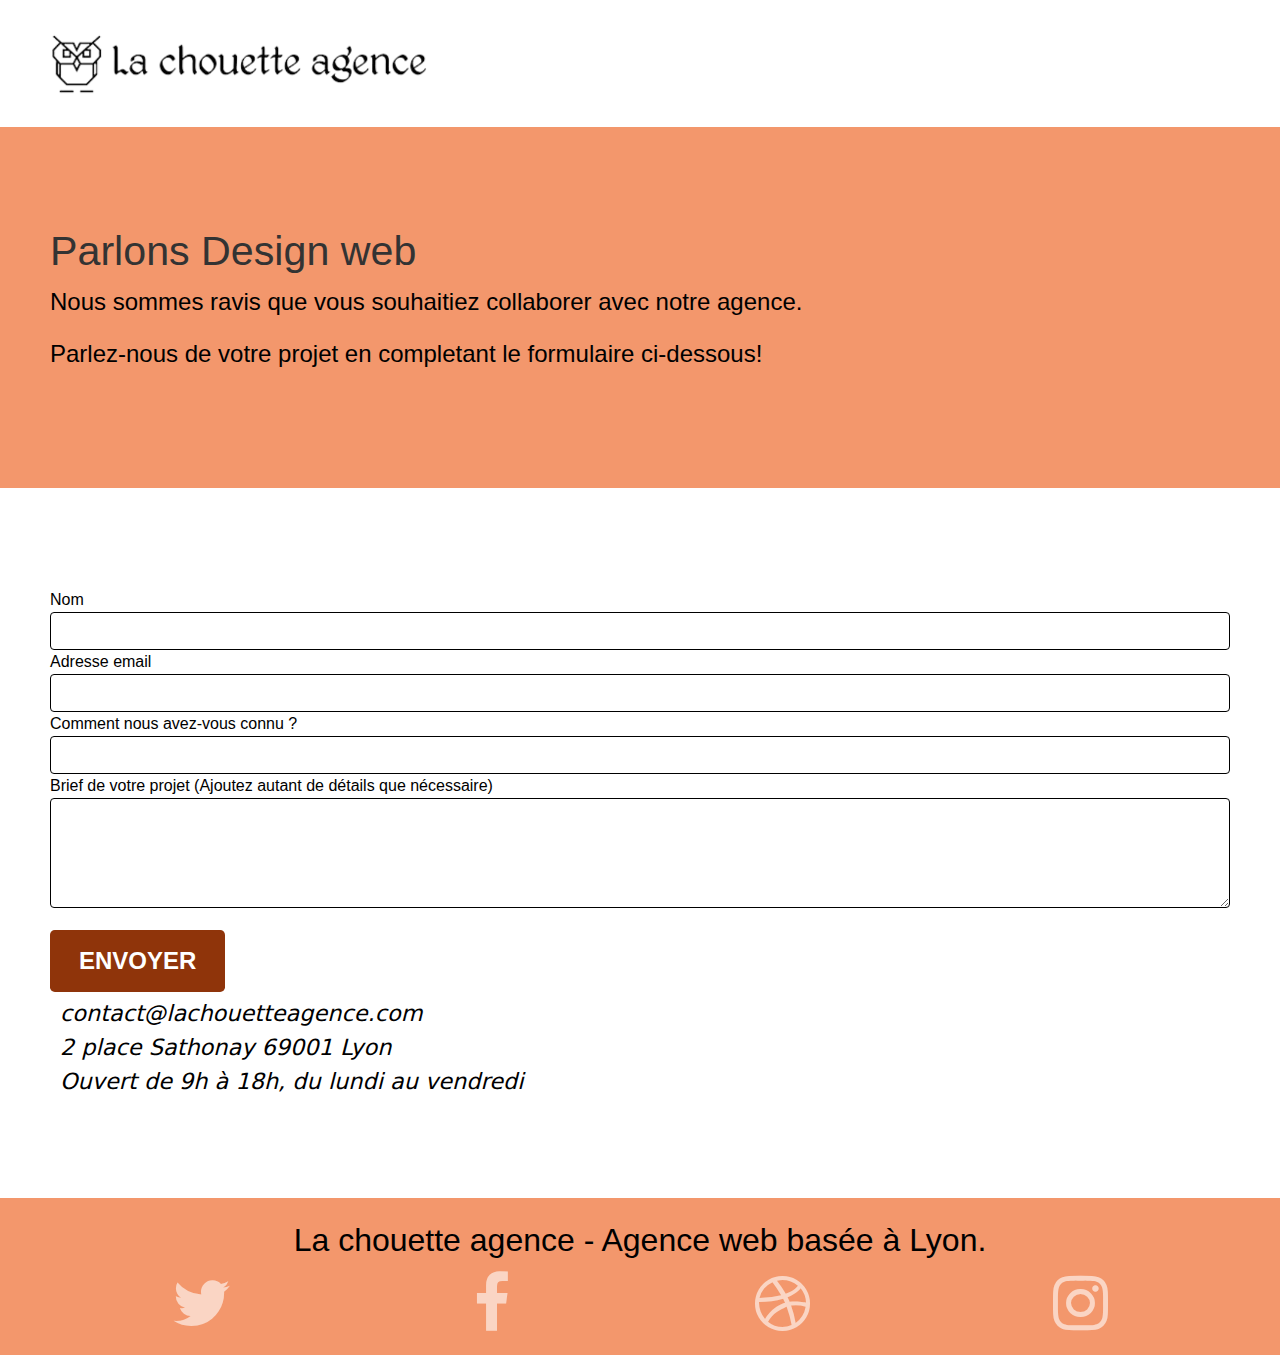
==== commit 0b2ba84e: "suppr dossier js" ====
--- a/contact.html
+++ b/contact.html
@@ -6,7 +6,7 @@
 			<meta name="viewport" content="width=device-width, initial-scale=1.0">
 			<link rel="shortcut icon" type="image/png" href="favicon.jpg">		
 			<link rel="preload" href="./css/bootstrap.min.css" as="style" onload="this.onload=null;this.rel='stylesheet'">
-			<noscript><link rel="stylesheet" type="text/css" href="./css/bootstrap.min.css"></noscript>
+			<link rel="stylesheet" type="text/css" href="./css/bootstrap.min.css">
 			<link rel="stylesheet" type="text/css" href="style.css">
 			<link rel="stylesheet" type="text/css" href="./css/font-awesome.css">
 			<link rel="stylesheet" type="text/css" href="./css/et-line.css">
@@ -77,11 +77,8 @@
 								</form>
 							</div>
 							<div class="col-sm-6 adresse">
-								<p tabindex="0">
-								contact@lachouetteagence.com
-								</p>
-								<p tabindex="0"> 2 place Sathonay 69001 Lyon</p> 
-								<p tabindex="0">Ouvert de 9h à 18h, du lundi au vendredi</p>
+								<address tabindex="0">
+								contact@lachouetteagence.com <br> 2 place Sathonay 69001 Lyon <br> Ouvert de 9h à 18h, du lundi au vendredi</address>
 							</div>
 						</div>
 					</div>
@@ -118,8 +115,5 @@
 		<!-- Footer - bloc-8 END -->
 		<!-- Principal conteneur END -->
 		<script src="https://code.jquery.com/jquery-3.6.0.min.js" defer></script>
-		<script src="./js/blocs.js" defer></script>
-		<script src="./js/jquery.touchSwipe.js" defer></script>
-		<script src="./js/gmaps.js" defer></script>
 		</body>
 	</html>
--- a/style.css
+++ b/style.css
@@ -1 +1,8 @@
-body{margin:0;padding:0;background:#fff;overflow-x:hidden;-webkit-font-smoothing:antialiased;-moz-osx-font-smoothing:grayscale}a,button{transition:all .3s ease-in-out;outline:0!important}a:hover{text-decoration:none;cursor:pointer}.bloc{width:100%;background-position:center;padding:0 50px;-webkit-background-size:cover;-moz-background-size:cover;-o-background-size:cover;background-size:cover;background-attachment:fixed;position:relative}.bloc .container{padding-left:0;padding-right:0}.bloc-lg{padding:100px 50px}.bloc-md{padding:50px}.bloc-sm{padding:20px 50px}.bg-b-edge,.bg-bl-edge,.bg-br-edge,.bg-center,.bg-l-edge,.bg-r-edge,.bg-repeat,.bg-t-edge,.bg-tl-edge,.bg-tr-edge{-webkit-background-size:cover!important;-moz-background-size:cover!important;-o-background-size:cover!important;background-size:cover!important}.b-parallax{background-attachment:fixed}.d-bloc .a-btn,.d-bloc .navbar a,.d-bloc .navbar-brand,.d-bloc a .icon-lg,.d-bloc a .icon-md,.d-bloc a .icon-sm,.d-bloc a .icon-xl,.d-bloc h1 a,.d-bloc h2 a,.d-bloc h3 a,.d-bloc h4 a,.d-bloc h5 a,.d-bloc h6 a,.d-bloc p a{color:rgba(255,255,255,.6)}.d-bloc .a-btn:hover,.d-bloc .navbar a:hover,.d-bloc .navbar-brand:hover,.d-bloc a:hover .icon-lg,.d-bloc a:hover .icon-md,.d-bloc a:hover .icon-sm,.d-bloc a:hover .icon-xl,.d-bloc h1 a:hover,.d-bloc h2 a:hover,.d-bloc h3 a:hover,.d-bloc h4 a:hover,.d-bloc h5 a:hover,.d-bloc h6 a:hover,.d-bloc p a:hover{color:#fff}.d-bloc .navbar-toggle .icon-bar{background:#fff}.d-bloc .btn-wire,.d-bloc .btn-wire:hover{color:#fff;border-color:#fff}.d-bloc .panel{color:rgba(0,0,0)}.d-bloc .panel button:hover{color:rgba(0,0,0,.7)}.d-bloc .panel icon{border-color:rgba(0,0,0)}.d-bloc .panel .divider-h span{border-color:rgba(0,0,0,.1)}.d-bloc .panel .a-btn{color:rgba(0,0,0)}.d-bloc .panel .a-btn:hover{color:#000}.d-bloc .panel .btn-wire,.d-bloc .panel .btn-wire:hover{color:rgba(0,0,0);border-color:rgba(0,0,0)}.d-bloc .panel,.l-bloc{color:rgba(0,0,0)}.d-bloc .panel button:hover,.l-bloc button:hover{color:rgba(0,0,0,.7)}.l-bloc .icon-round,.l-bloc .icon-rounded,.l-bloc .icon-semi-rounded-a,.l-bloc .icon-semi-rounded-b,.l-bloc .icon-square{border-color:rgba(0,0,0)}.d-bloc .panel .divider-h span,.l-bloc .divider-h span{border-color:rgba(0,0,0)}.d-bloc .panel .a-btn,.l-bloc .a-btn,.l-bloc .navbar a,.l-bloc .navbar-brand,.l-bloc a .icon-lg,.l-bloc a .icon-md,.l-bloc a .icon-sm,.l-bloc a .icon-xl,.l-bloc h1 a,.l-bloc h2 a,.l-bloc h3 a,.l-bloc h4 a,.l-bloc h5 a,.l-bloc h6 a,.l-bloc p a{color:rgba(0,0,0)}.d-bloc .panel .a-btn:hover,.l-bloc .a-btn:hover,.l-bloc .navbar a:hover,.l-bloc .navbar-brand:hover,.l-bloc a:hover .icon-lg,.l-bloc a:hover .icon-md,.l-bloc a:hover .icon-sm,.l-bloc a:hover .icon-xl,.l-bloc h1 a:hover,.l-bloc h2 a:hover,.l-bloc h3 a:hover,.l-bloc h4 a:hover,.l-bloc h5 a:hover,.l-bloc h6 a:hover,.l-bloc p a:hover{color:#000}.l-bloc .navbar-toggle .icon-bar{color:rgba(0,0,0)}.voffset{margin-top:30px}.voffset-lg{margin-top:80px}.row-no-gutters{margin-right:0;margin-left:0}#bloc-1-hero h1{font-size:3em}.navbar{margin-bottom:0;z-index:1}.navbar-brand{height:auto;padding:3px 15px;font-size:25px;font-weight:400;font-weight:600}.navbar-brand img{max-height:200px}.navbar-brand img[src$=svg]{min-width:100px}.nav-center .navbar-brand img{margin:0}.navbar .nav{padding-top:2px;float:right;z-index:1}.nav>li{float:left;margin-top:4px;font-size:1.5em}.navbar-nav .open .dropdown-menu>li>a{text-align:inherit}.nav>li a:focus,.nav>li a:hover{background:0 0}.navbar-toggle{margin:10px 10px 0 0;border:0}.navbar-toggle:hover{background:0 0!important}.navbar-toggle .icon-bar{background-color:rgba(0,0,0,.5);width:26px}.nav-invert .navbar .nav{float:left}.nav-invert .navbar-brand,.nav-invert .navbar-header{float:right;position:relative;z-index:2}@media (min-width:768px){.site-navigation{position:absolute;top:50%;right:20px;transform:translate(0,-50%);-webkit-transform:translateY(-50%)}.nav>li .dropdown-menu a,.nav>li .dropdown-menu a:hover{color:#484848}.nav-invert .site-navigation{left:0;right:0}.nav-center{text-align:center}.nav-center .navbar-header{width:100%}.nav-center .nav>li,.nav-center .navbar-brand,.nav-center .navbar-header{float:none;display:inline-block}.nav-center .site-navigation{position:relative;width:100%;right:0;margin-right:0;margin-top:20px}.nav-center.mini-nav .navbar-toggle{float:none;margin:10px auto 0}}.nav>li>.dropdown a{background:0 0!important;display:block;padding:14px 15px}nav .caret{margin:0 5px}.dropdown-menu .dropdown-menu{top:-8px;left:100%}.dropdown-menu .dropmenu-flow-right{top:100%;left:0;margin-left:-1px;border-top-left-radius:0;border-top-right-radius:0}.dropdown-menu .dropdown span{border:4px solid #000;border-top-color:transparent;border-right-color:transparent;border-bottom-color:transparent;margin:6px -5px 0 0!important;float:right}.mg-md{margin-top:10px;margin-bottom:20px}.mg-lg{margin-top:10px;margin-bottom:40px}.btn{margin:0 5px 5px 0}.btn.pull-right{margin:0 0 5px 5px}.btn-d,.btn-d:focus,.btn-d:hover{color:#fff;background:rgba(0,0,0,.3)}button{outline:0!important}.btn-rd{border-radius:40px}.btn-clean{border:1px solid rgba(0,0,0,.08);border-bottom-color:rgba(0,0,0,.1);text-shadow:0 1px 0 rgba(0,0,1,.1);box-shadow:0 1px 3px rgba(0,0,1,.25),inset 0 1px 0 0 rgba(255,255,255,.15)}.icon-lg{font-size:60px!important}.sm-shadow{text-shadow:0 1px 2px rgba(0,0,0,.3)}.panel-sq,.panel-sq .panel-footer,.panel-sq .panel-heading{border-radius:0}.panel-rd{border-radius:30px}.panel-rd .panel-heading{border-radius:29px 29px 0 0}.panel-rd .panel-footer{border-radius:0 0 29px 29px}.form-control{border-color:rgba(0,0,0);box-shadow:none}.scrollToTop{width:40px;height:40px;position:fixed;bottom:20px;right:20px;opacity:0;z-index:500;transition:all .3s ease-in-out}.scrollToTop span{margin-top:6px}.showScrollTop{font-size:14px;opacity:1}a[data-lightbox]{position:relative;display:block;text-align:center}a[data-lightbox]:hover::before{content:"+";font-family:HelveticaNeue-Light,"Helvetica Neue Light","Helvetica Neue",Helvetica,Arial;font-size:32px;width:50px;height:50px;margin-left:-25px;border-radius:50%;background:rgba(0,0,0,.6);color:#fff;font-weight:100;z-index:1;position:absolute;top:50%;transform:translateY(-50%);-webkit-transform:translateY(-50%)}a[data-lightbox]:hover img{opacity:.6;-webkit-animation-fill-mode:none;animation-fill-mode:none}#lightbox-modal{display:flex;align-items:center}#lightbox-modal .modal-dialog{width:90%;max-width:900px;margin:0 auto 0}#lightbox-modal .modal-dialog img{max-height:90vh;margin:0 auto}.lightbox-caption{padding:20px;color:#fff;background:rgba(0,0,0,.5);position:absolute;left:15px;right:15px;bottom:5px}.close-lightbox{color:#fff;font-size:30px;position:absolute;top:20px;right:20px;z-index:20;background:rgba(0,0,0,.5);border:none;line-height:30px;padding:0 9px 5px;opacity:.3}.close-lightbox:hover,.next-lightbox:hover,.prev-lightbox:hover{opacity:1;color:#fff}.next-lightbox,.prev-lightbox{font-size:20px;color:rgba(255,255,255,.9);background:rgba(0,0,0,.5);transition:all .2s ease-in-out;position:absolute;top:45%;z-index:1;opacity:.4}.next-lightbox{padding:6px 8px 1px 13px;right:25px}.prev-lightbox{padding:6px 13px 1px 10px;left:25px}.snapshot-lb .modal-body{padding-bottom:45px}.snapshot-lb .lightbox-caption{padding:0;color:rgba(0,0,0,.5);background:0 0}.btn,a,h1,h2,h3,h4,h5,h6,label,p{font-family:helvetica;font-weight:400;color:#000!important}.container{max-width:100%}.hero-bloc-text{font-size:38px}.hero-bloc-text-sub{font-size:36px}.statement-bloc-text{line-height:26px;font-style:italic;font-size:20px;text-align:center;font-weight:lighter;margin:auto auto auto auto}p{font-size:1.5em}.tight-width-whitespace{max-width:600px;margin:auto auto auto auto}.h1{font-size:3em;font-family:helvetica}.cta-hero{margin-top:22px;color:#fff!important;text-transform:uppercase;padding:12px 28px 12px 28px;font-size:1.5em;font-weight:700}.social{display: flex;flex-flow: row wrap; justify-content: center; padding-right: 0;}.socials{width: auto !important;margin: 0 auto;}h2{font-size:2em;line-height:1.4em}h3{font-size:1.7em;text-transform:uppercase;font-weight:700;color:#333!important}.med-width-whitespace{max-width:800px;margin:auto auto auto auto;box-shadow:0 0 0 #000}h1{color:#333!important}h4{color:#333!important}.icons{margin-bottom:14px;margin-top:24px}.white{color:#fff!important}.portfolio-thumb{margin-bottom:24px}.portfolio-row{margin-bottom:44px;margin-top:50px;display: flex;flex-flow: row;justify-content: center;}.avatar{box-shadow:0 4px 9px rgba(0,0,0,.3)}.black-background{background-color:#161d31ab;padding:40px 40px 40px 40px}.bold-link{font-weight:900;text-decoration:underline!important}.bgc-white{background-color:#fff}.bgc-dark-slate-blue{background-color:#364577}.bgc-atomic-tangerine{background-color:#f3976c}.tc-white{color:#f3976c!important}.btn-atomic-tangerine{background:#8f340a;color:#fff!important}.btn-atomic-tangerine:hover{background:#c27956!important;color:#fff!important}.ltc-white{color:#fff!important}.ltc-white:hover{color:#ccc!important}.ltc-atomic-tangerine{color:#f3976c!important}.ltc-atomic-tangerine:hover{color:#c27956!important}.icon-dark-slate-blue{color:#364577!important;border-color:#364577!important}.bg-banniere{background-image:url(img/banniere.webp)}.bg-presentation{background-image:url(img/presentation.webp)}@media (max-width:1024px){.bloc{padding-left:20px;padding-right:20px}.bloc-tile-2.full-width-bloc .container,.bloc-tile-3.full-width-bloc .container,.bloc-tile-4.full-width-bloc .container,.bloc.full-width-bloc{padding-left:0;padding-right:0}}@media (max-width:992px) and (min-width:768px){.navbar .nav{max-width:80%}.nav-center.navbar .nav{max-width:100%}}@media only screen and (min-width:768px) and (max-width:1024px) and (orientation:landscape){.b-parallax{background-attachment:fixed}}@media only screen and (min-width:1024px) and (max-width:1366px) and (-webkit-min-device-pixel-ratio:1.5){.b-parallax{background-attachment:fixed}}@media (max-width:991px){.container{width:100%}.b-parallax{background-attachment:fixed}.bloc-group,.bloc-group .bloc{display:block;width:100%}.bloc-fill-screen .fill-bloc-bottom-edge,.bloc-fill-screen .fill-bloc-top-edge{padding:0 0}}@media (max-width:767px){.portfolio-row{flex-flow: column nowrap;align-items: center;}.presentation{flex-flow: column nowrap !important;}.bloc-mob-center-text{text-align:center}img{display:inline-block;vertical-align:middle}ul{flex-flow: column nowrap !important; text-align: center;}.page-container{overflow-x:hidden;position:relative}#disqus_thread,h1,h2,h3,h4,h5,h6,p{padding-left:10px!important;padding-right:10px!important}.b-parallax{background-attachment:fixed}.navbar .nav{padding-top:0;border-top:1px solid rgba(0,0,0,.2);float:none!important}.navbar.row{margin-left:0;margin-right:0}.site-navigation{position:inherit;transform:none;-webkit-transform:none;-ms-transform:none}.nav>li{margin-top:0;border-bottom:1px solid rgba(0,0,0,.1);background:rgba(0,0,0,.05);text-align:left;padding-left:15px;width:100%}.nav>li:hover{background:rgba(0,0,0,.08)}.dropdown .dropdown a .caret{float:none;margin:5px 0 0 10px!important;border:4px solid #000;border-bottom-color:transparent;border-right-color:transparent;border-left-color:transparent}#hero-bloc .navbar .nav{background:rgba(0,0,0,.8)}#hero-bloc .navbar .nav a{color:rgba(255,255,255,.6)}.navbar-collapse{padding:0;overflow-x:hidden;-webkit-box-shadow:none;box-shadow:none}.navbar-brand img{max-height:40px;width:auto}.nav-invert .navbar-header{float:none;width:100%}.nav-invert .navbar-toggle{float:left}.bloc{padding-left:0;padding-right:0}.bloc-lg,.bloc-xl,.bloc-xxl{padding:40px 0}.bloc-md,.bloc-sm{padding-left:0;padding-right:0}.bloc-fill-screen .fill-bloc-bottom-edge,.bloc-fill-screen .fill-bloc-top-edge,.bloc-tile-2 .container,.bloc-tile-3 .container,.bloc-tile-4 .container{padding-left:0;padding-right:0}.a-block{padding:0 10px}.btn-dwn{display:none}.voffset{margin-top:5px}.voffset-md{margin-top:20px}.voffset-lg{margin-top:30px}form{padding:5px}.close-lightbox{display:inline-block}.blocsapp-device-iphone5{background-size:216px 425px;padding-top:60px;width:216px;height:425px}.blocsapp-device-iphone5 img{width:180px;height:320px}}@media (max-width:400px){.bloc{padding-left:0;padding-right:0}.txt-contrast{color: #fd7c12 !important; font-weight: bold;}}.commentaire{font-style:italic;font-weight:700;font-size:1.4em}.client{font-size:1.4em}.partner{text-decoration:none;font-size:1.4em!important}.list_partner{list-style:none;margin:30px}ul{display:flex;flex-flow:row nowrap; justify-content: center;}.partenaires{display:flex;flex-flow:column;align-items:center}.logo_nav{width:clamp(320px,10vw,640px)}.logo_entete{width:calc(228px + 10vw); height: auto;}.navbar-header{display:flex;flex-flow:row nowrap;justify-content:space-between}.presentation{display: flex; flex-flow: row nowrap;}.portfolio-item{width: calc(320px + 1.5vw);}+/*
+* Prefixed by https://autoprefixer.github.io
+* PostCSS: v8.3.6,
+* Autoprefixer: v10.3.1
+* Browsers: last 4 version
+*/
+
+body{margin:0;padding:0;background:#fff;overflow-x:hidden;-webkit-font-smoothing:antialiased;-moz-osx-font-smoothing:grayscale}a,button{-webkit-transition:all .3s ease-in-out;-o-transition:all .3s ease-in-out;transition:all .3s ease-in-out;outline:0!important}a:hover{text-decoration:none;cursor:pointer}.bloc{width:100%;background-position:center;padding:0 50px;background-size:cover;background-attachment:fixed;position:relative}.bloc .container{padding-left:0;padding-right:0}.bloc-lg{padding:100px 50px}.bloc-md{padding:50px}.bloc-sm{padding:20px 50px}.bg-b-edge,.bg-bl-edge,.bg-br-edge,.bg-center,.bg-l-edge,.bg-r-edge,.bg-repeat,.bg-t-edge,.bg-tl-edge,.bg-tr-edge{background-size:cover!important}.b-parallax{background-attachment:fixed}.d-bloc .a-btn,.d-bloc .navbar a,.d-bloc .navbar-brand,.d-bloc a .icon-lg,.d-bloc a .icon-md,.d-bloc a .icon-sm,.d-bloc a .icon-xl,.d-bloc h1 a,.d-bloc h2 a,.d-bloc h3 a,.d-bloc h4 a,.d-bloc h5 a,.d-bloc h6 a,.d-bloc p a{color:rgba(255,255,255,.6)}.d-bloc .a-btn:hover,.d-bloc .navbar a:hover,.d-bloc .navbar-brand:hover,.d-bloc a:hover .icon-lg,.d-bloc a:hover .icon-md,.d-bloc a:hover .icon-sm,.d-bloc a:hover .icon-xl,.d-bloc h1 a:hover,.d-bloc h2 a:hover,.d-bloc h3 a:hover,.d-bloc h4 a:hover,.d-bloc h5 a:hover,.d-bloc h6 a:hover,.d-bloc p a:hover{color:#fff}.d-bloc .navbar-toggle .icon-bar{background:#fff}.d-bloc .btn-wire,.d-bloc .btn-wire:hover{color:#fff;border-color:#fff}.d-bloc .panel{color:rgba(0,0,0)}.d-bloc .panel button:hover{color:rgba(0,0,0,.7)}.d-bloc .panel icon{border-color:rgba(0,0,0)}.d-bloc .panel .divider-h span{border-color:rgba(0,0,0,.1)}.d-bloc .panel .a-btn{color:rgba(0,0,0)}.d-bloc .panel .a-btn:hover{color:#000}.d-bloc .panel .btn-wire,.d-bloc .panel .btn-wire:hover{color:rgba(0,0,0);border-color:rgba(0,0,0)}.d-bloc .panel,.l-bloc{color:rgba(0,0,0)}.d-bloc .panel button:hover,.l-bloc button:hover{color:rgba(0,0,0,.7)}.l-bloc .icon-round,.l-bloc .icon-rounded,.l-bloc .icon-semi-rounded-a,.l-bloc .icon-semi-rounded-b,.l-bloc .icon-square{border-color:rgba(0,0,0)}.d-bloc .panel .divider-h span,.l-bloc .divider-h span{border-color:rgba(0,0,0)}.d-bloc .panel .a-btn,.l-bloc .a-btn,.l-bloc .navbar a,.l-bloc .navbar-brand,.l-bloc a .icon-lg,.l-bloc a .icon-md,.l-bloc a .icon-sm,.l-bloc a .icon-xl,.l-bloc h1 a,.l-bloc h2 a,.l-bloc h3 a,.l-bloc h4 a,.l-bloc h5 a,.l-bloc h6 a,.l-bloc p a{color:rgba(0,0,0)}.d-bloc .panel .a-btn:hover,.l-bloc .a-btn:hover,.l-bloc .navbar a:hover,.l-bloc .navbar-brand:hover,.l-bloc a:hover .icon-lg,.l-bloc a:hover .icon-md,.l-bloc a:hover .icon-sm,.l-bloc a:hover .icon-xl,.l-bloc h1 a:hover,.l-bloc h2 a:hover,.l-bloc h3 a:hover,.l-bloc h4 a:hover,.l-bloc h5 a:hover,.l-bloc h6 a:hover,.l-bloc p a:hover{color:#000}.l-bloc .navbar-toggle .icon-bar{color:rgba(0,0,0)}.voffset{margin-top:30px}.voffset-lg{margin-top:80px}.row-no-gutters{margin-right:0;margin-left:0}#bloc-1-hero h1{font-size:3em}.navbar{margin-bottom:0;z-index:1}.navbar-brand{height:auto;padding:3px 15px;font-size:25px;font-weight:400;font-weight:600}.navbar-brand img{max-height:200px}.navbar-brand img[src$=svg]{min-width:100px}.nav-center .navbar-brand img{margin:0}.navbar .nav{padding-top:2px;float:right;z-index:1}.nav>li{float:left;margin-top:4px;font-size:1.5em}.navbar-nav .open .dropdown-menu>li>a{text-align:inherit}.nav>li a:focus,.nav>li a:hover{background:0 0}.navbar-toggle{margin:10px 10px 0 0;border:0}.navbar-toggle:hover{background:0 0!important}.navbar-toggle .icon-bar{background-color:rgba(0,0,0,.5);width:26px}.nav-invert .navbar .nav{float:left}.nav-invert .navbar-brand,.nav-invert .navbar-header{float:right;position:relative;z-index:2}@media (min-width:768px){.site-navigation{position:absolute;top:50%;right:20px;-ms-transform:translate(0,-50%);transform:translate(0,-50%);-webkit-transform:translateY(-50%)}.nav>li .dropdown-menu a,.nav>li .dropdown-menu a:hover{color:#484848}.nav-invert .site-navigation{left:0;right:0}.nav-center{text-align:center}.nav-center .navbar-header{width:100%}.nav-center .nav>li,.nav-center .navbar-brand,.nav-center .navbar-header{float:none;display:inline-block}.nav-center .site-navigation{position:relative;width:100%;right:0;margin-right:0;margin-top:20px}.nav-center.mini-nav .navbar-toggle{float:none;margin:10px auto 0}}.nav>li>.dropdown a{background:0 0!important;display:block;padding:14px 15px}nav .caret{margin:0 5px}.dropdown-menu .dropdown-menu{top:-8px;left:100%}.dropdown-menu .dropmenu-flow-right{top:100%;left:0;margin-left:-1px;border-top-left-radius:0;border-top-right-radius:0}.dropdown-menu .dropdown span{border:4px solid #000;border-top-color:transparent;border-right-color:transparent;border-bottom-color:transparent;margin:6px -5px 0 0!important;float:right}.mg-md{margin-top:10px;margin-bottom:20px}.mg-lg{margin-top:10px;margin-bottom:40px}.btn{margin:0 5px 5px 0}.btn.pull-right{margin:0 0 5px 5px}.btn-d,.btn-d:focus,.btn-d:hover{color:#fff;background:rgba(0,0,0,.3)}button{outline:0!important}.btn-rd{border-radius:40px}.btn-clean{border:1px solid rgba(0,0,0,.08);border-bottom-color:rgba(0,0,0,.1);text-shadow:0 1px 0 rgba(0,0,1,.1);-webkit-box-shadow:0 1px 3px rgba(0,0,1,.25),inset 0 1px 0 0 rgba(255,255,255,.15);box-shadow:0 1px 3px rgba(0,0,1,.25),inset 0 1px 0 0 rgba(255,255,255,.15)}.icon-lg{font-size:60px!important}.sm-shadow{text-shadow:0 1px 2px rgba(0,0,0,.3)}.panel-sq,.panel-sq .panel-footer,.panel-sq .panel-heading{border-radius:0}.panel-rd{border-radius:30px}.panel-rd .panel-heading{border-radius:29px 29px 0 0}.panel-rd .panel-footer{border-radius:0 0 29px 29px}.form-control{border-color:rgba(0,0,0);-webkit-box-shadow:none;box-shadow:none}.scrollToTop{width:40px;height:40px;position:fixed;bottom:20px;right:20px;opacity:0;z-index:500;-webkit-transition:all .3s ease-in-out;-o-transition:all .3s ease-in-out;transition:all .3s ease-in-out}.scrollToTop span{margin-top:6px}.showScrollTop{font-size:14px;opacity:1}a[data-lightbox]{position:relative;display:block;text-align:center}a[data-lightbox]:hover::before{content:"+";font-family:HelveticaNeue-Light,"Helvetica Neue Light","Helvetica Neue",Helvetica,Arial;font-size:32px;width:50px;height:50px;margin-left:-25px;border-radius:50%;background:rgba(0,0,0,.6);color:#fff;font-weight:100;z-index:1;position:absolute;top:50%;-ms-transform:translateY(-50%);transform:translateY(-50%);-webkit-transform:translateY(-50%)}a[data-lightbox]:hover img{opacity:.6;-webkit-animation-fill-mode:none;animation-fill-mode:none}#lightbox-modal{display:-webkit-box;display:-ms-flexbox;display:flex;-webkit-box-align:center;-ms-flex-align:center;align-items:center}#lightbox-modal .modal-dialog{width:90%;max-width:900px;margin:0 auto 0}#lightbox-modal .modal-dialog img{max-height:90vh;margin:0 auto}.lightbox-caption{padding:20px;color:#fff;background:rgba(0,0,0,.5);position:absolute;left:15px;right:15px;bottom:5px}.close-lightbox{color:#fff;font-size:30px;position:absolute;top:20px;right:20px;z-index:20;background:rgba(0,0,0,.5);border:none;line-height:30px;padding:0 9px 5px;opacity:.3}.close-lightbox:hover,.next-lightbox:hover,.prev-lightbox:hover{opacity:1;color:#fff}.next-lightbox,.prev-lightbox{font-size:20px;color:rgba(255,255,255,.9);background:rgba(0,0,0,.5);-webkit-transition:all .2s ease-in-out;-o-transition:all .2s ease-in-out;transition:all .2s ease-in-out;position:absolute;top:45%;z-index:1;opacity:.4}.next-lightbox{padding:6px 8px 1px 13px;right:25px}.prev-lightbox{padding:6px 13px 1px 10px;left:25px}.snapshot-lb .modal-body{padding-bottom:45px}.snapshot-lb .lightbox-caption{padding:0;color:rgba(0,0,0,.5);background:0 0}.btn,a,h1,h2,h3,h4,h5,h6,label,p{font-family:helvetica;font-weight:400;color:#000!important}.container{max-width:100%}.hero-bloc-text{font-size:38px}.hero-bloc-text-sub{font-size:36px}.statement-bloc-text{line-height:26px;font-style:italic;font-size:20px;text-align:center;font-weight:lighter;margin:auto auto auto auto}p{font-size:1.5em}.tight-width-whitespace{max-width:600px;margin:auto auto auto auto}.h1{font-size:3em;font-family:helvetica}.cta-hero{margin-top:22px;color:#fff!important;text-transform:uppercase;padding:12px 28px 12px 28px;font-size:1.5em;font-weight:700}.social{display: -webkit-box;display: -ms-flexbox;display: flex;-webkit-box-orient: horizontal;-webkit-box-direction: normal;-ms-flex-flow: row wrap;flex-flow: row wrap; -webkit-box-pack: center; -ms-flex-pack: center; justify-content: center; padding-right: 0;}.socials{width: auto !important;margin: 0 auto;}h2{font-size:2em;line-height:1.4em}h3{font-size:1.7em;text-transform:uppercase;font-weight:700;color:#333!important}.med-width-whitespace{max-width:800px;margin:auto auto auto auto;-webkit-box-shadow:0 0 0 #000;box-shadow:0 0 0 #000}h1{color:#333!important}h4{color:#333!important}.icons{margin-bottom:14px;margin-top:24px}.white{color:#fff!important}.portfolio-thumb{margin-bottom:24px}.portfolio-row{margin-bottom:44px;margin-top:50px;display: -webkit-box;display: -ms-flexbox;display: flex;-webkit-box-orient: horizontal;-webkit-box-direction: normal;-ms-flex-flow: row;flex-flow: row;-webkit-box-pack: center;-ms-flex-pack: center;justify-content: center;}.avatar{-webkit-box-shadow:0 4px 9px rgba(0,0,0,.3);box-shadow:0 4px 9px rgba(0,0,0,.3)}.black-background{background-color:#161d31ab;padding:40px 40px 40px 40px}.bold-link{font-weight:900;text-decoration:underline!important}.bgc-white{background-color:#fff}.bgc-dark-slate-blue{background-color:#364577}.bgc-atomic-tangerine{background-color:#f3976c}.tc-white{color:#f3976c!important}.btn-atomic-tangerine{background:#8f340a;color:#fff!important}.btn-atomic-tangerine:hover{background:#c27956!important;color:#fff!important}.ltc-white{color:#fff!important}.ltc-white:hover{color:#ccc!important}.ltc-atomic-tangerine{color:#f3976c!important}.ltc-atomic-tangerine:hover{color:#c27956!important}.icon-dark-slate-blue{color:#364577!important;border-color:#364577!important}.bg-banniere{background-image:url(img/banniere.webp)}.bg-presentation{background-image:url(img/presentation.webp)}@media (max-width:1024px){.bloc{padding-left:20px;padding-right:20px}.bloc-tile-2.full-width-bloc .container,.bloc-tile-3.full-width-bloc .container,.bloc-tile-4.full-width-bloc .container,.bloc.full-width-bloc{padding-left:0;padding-right:0}}@media (max-width:992px) and (min-width:768px){.navbar .nav{max-width:80%}.nav-center.navbar .nav{max-width:100%}}@media only screen and (min-width:768px) and (max-width:1024px) and (orientation:landscape){.b-parallax{background-attachment:fixed}}@media only screen and (min-width:1024px) and (max-width:1366px) and (-webkit-min-device-pixel-ratio:1.5){.b-parallax{background-attachment:fixed}}@media (max-width:991px){.container{width:100%}.b-parallax{background-attachment:fixed}.bloc-group,.bloc-group .bloc{display:block;width:100%}.bloc-fill-screen .fill-bloc-bottom-edge,.bloc-fill-screen .fill-bloc-top-edge{padding:0 0}}@media (max-width:767px){.portfolio-row{-webkit-box-orient: vertical;-webkit-box-direction: normal;-ms-flex-flow: column nowrap;flex-flow: column nowrap;-webkit-box-align: center;-ms-flex-align: center;align-items: center;}.presentation{-webkit-box-orient: vertical !important;-webkit-box-direction: normal !important;-ms-flex-flow: column nowrap !important;flex-flow: column nowrap !important;}.bloc-mob-center-text{text-align:center}img{display:inline-block;vertical-align:middle}ul{-webkit-box-orient: vertical !important;-webkit-box-direction: normal !important;-ms-flex-flow: column nowrap !important;flex-flow: column nowrap !important; text-align: center;}.page-container{overflow-x:hidden;position:relative}h1,h2,h3,h4,h5,h6,p{padding-left:10px!important;padding-right:10px!important}.b-parallax{background-attachment:fixed}.navbar .nav{padding-top:0;border-top:1px solid rgba(0,0,0,.2);float:none!important}.navbar.row{margin-left:0;margin-right:0}.site-navigation{position:inherit;transform:none;-webkit-transform:none;-ms-transform:none}.nav>li{margin-top:0;border-bottom:1px solid rgba(0,0,0,.1);background:rgba(0,0,0,.05);text-align:left;padding-left:15px;width:100%}.nav>li:hover{background:rgba(0,0,0,.08)}.dropdown .dropdown a .caret{float:none;margin:5px 0 0 10px!important;border:4px solid #000;border-bottom-color:transparent;border-right-color:transparent;border-left-color:transparent}#hero-bloc .navbar .nav{background:rgba(0,0,0,.8)}#hero-bloc .navbar .nav a{color:rgba(255,255,255,.6)}.navbar-collapse{padding:0;overflow-x:hidden;-webkit-box-shadow:none;box-shadow:none}.navbar-brand img{max-height:40px;width:auto}.nav-invert .navbar-header{float:none;width:100%}.nav-invert .navbar-toggle{float:left}.bloc{padding-left:0;padding-right:0}.bloc-lg,.bloc-xl,.bloc-xxl{padding:40px 0}.bloc-md,.bloc-sm{padding-left:0;padding-right:0}.bloc-fill-screen .fill-bloc-bottom-edge,.bloc-fill-screen .fill-bloc-top-edge,.bloc-tile-2 .container,.bloc-tile-3 .container,.bloc-tile-4 .container{padding-left:0;padding-right:0}.a-block{padding:0 10px}.btn-dwn{display:none}.voffset{margin-top:5px}.voffset-md{margin-top:20px}.voffset-lg{margin-top:30px}form{padding:5px}.close-lightbox{display:inline-block}.blocsapp-device-iphone5{background-size:216px 425px;padding-top:60px;width:216px;height:425px}.blocsapp-device-iphone5 img{width:180px;height:320px}}@media (max-width:400px){.bloc{padding-left:0;padding-right:0}.txt-contrast{color: #fd7c12 !important; font-weight: bold;}}.commentaire{font-style:italic;font-weight:700;font-size:1.4em}.client{font-size:1.4em}.partner{text-decoration:none;font-size:1.4em!important}.list_partner{list-style:none;margin:30px}ul{display:-webkit-box;display:-ms-flexbox;display:flex;-webkit-box-orient:horizontal;-webkit-box-direction:normal;-ms-flex-flow:row nowrap;flex-flow:row nowrap; -webkit-box-pack: center; -ms-flex-pack: center; justify-content: center;}.partenaires{display:-webkit-box;display:-ms-flexbox;display:flex;-webkit-box-orient:vertical;-webkit-box-direction:normal;-ms-flex-flow:column;flex-flow:column;-webkit-box-align:center;-ms-flex-align:center;align-items:center}.logo_nav{width:clamp(320px,10vw,640px)}.logo_entete{width:calc(250px + 10vw); height: auto;}.navbar-header{display:-webkit-box;display:-ms-flexbox;display:flex;-webkit-box-orient:horizontal;-webkit-box-direction:normal;-ms-flex-flow:row nowrap;flex-flow:row nowrap;-webkit-box-pack:justify;-ms-flex-pack:justify;justify-content:space-between}.presentation{display: -webkit-box;display: -ms-flexbox;display: flex; -webkit-box-orient: horizontal; -webkit-box-direction: normal; -ms-flex-flow: row nowrap; flex-flow: row nowrap;}.portfolio-item{width: calc(320px + 1.5vw);}address{font-size: 1.4em;padding: 0 10px;}